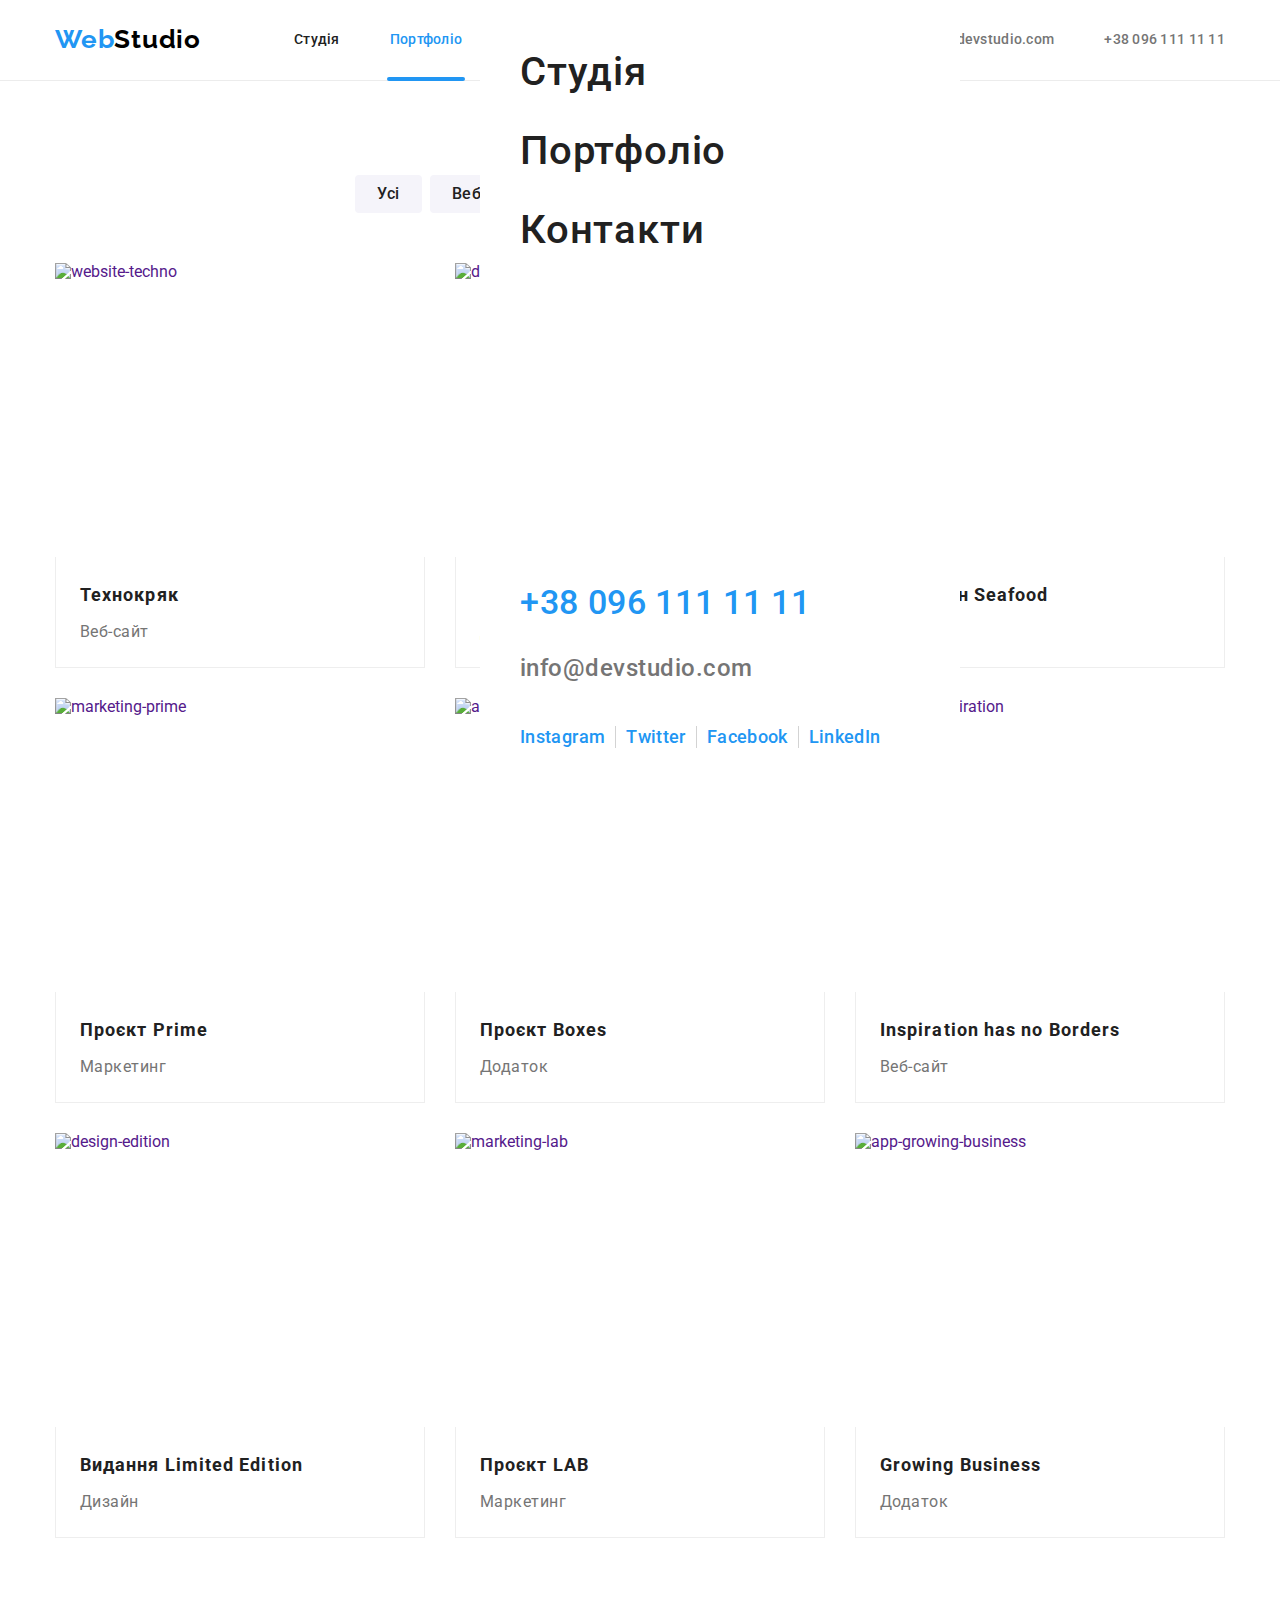
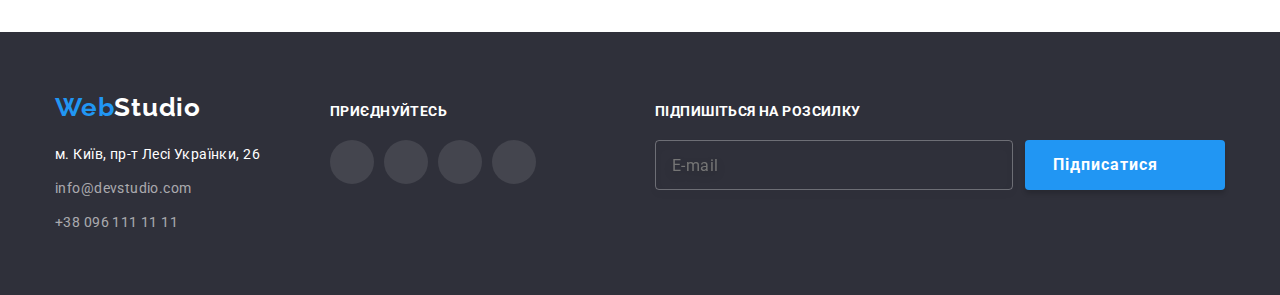
==== portfolio.html @ 31307ef5 "Menu window" ====
<!DOCTYPE html>
<html lang="uk">
  <head>
    <meta charset="UTF-8" />
    <meta http-equiv="X-UA-Compatible" content="IE=edge" />
    <meta name="viewport" content="width=device-width, initial-scale=1.0" />
    <title>Portfolio</title>
    <link rel="preconnect" href="https://fonts.googleapis.com" />
    <link rel="preconnect" href="https://fonts.gstatic.com" crossorigin />
    <link
      href="https://fonts.googleapis.com/css2?family=Raleway:wght@700&family=Roboto:wght@400;500;700;900&display=swap"
      rel="stylesheet"
    />
    <link
      rel="stylesheet"
      href="https://cdnjs.cloudflare.com/ajax/libs/modern-normalize/1.1.0/modern-normalize.min.css"
    />
    <link rel="stylesheet" href="./css/main.min.css" />
  </head>
  <body class="link-decoration">
    <!-- HEADER CONTENT -->
    <header class="header-page">
      <div class="container header-page__container">
        <!-- Navigation content -->
        <nav class="site-nav">
          <!-- Logo text -->
          <a href="./index.html" class="logo"
            ><span class="logo--color">Web</span>Studio</a
          >
          <!-- Navigation to other pages -->
          <ul class="site-nav__list list">
            <li class="site-nav__item">
              <a href="./index.html" class="site-nav__link">Студія</a>
            </li>
            <li class="site-nav__item">
              <a
                href="./portfolio.html"
                class="site-nav__link site-nav__link--active site-nav__linkPortfolio--underline"
                >Портфоліо</a
              >
            </li>
            <li class="site-nav__item">
              <a href="" class="site-nav__link">Контакти</a>
            </li>
          </ul>
        </nav>
        <!-- Сontacts -->
        <ul class="contacts list">
          <!-- :hover -->
          <li class="contacts__item">
            <!-- Link to email app -->
            <a href="mailto:info@devstudio.com" class="contacts__link">
              <svg class="contacts__icon--mail">
                <use href="./images/icons.svg#icon-envelope"></use>
              </svg>
              <span>info@devstudio.com</span></a
            >
          </li>
          <li class="contacts__item--phone">
            <!-- Link to phone app -->
            <a href="tel:+380961111111" class="contacts__link">
              <svg class="contacts__icon--phone">
                <use href="./images/icons.svg#icon-smartphone"></use></svg
              ><span>+38 096 111 11 11</span></a
            >
          </li>
        </ul>
        <button
          type="button"
          class="menu-toggle js-open-menu"
          aria-expanded="false"
          aria-controls="mobile-menu"
        >
          <svg width="40" height="40" aria-label="Mobile menu switcher">
            <use
              class="menu-toggle--icon-menu"
              href="./images/icons.svg#icon-menu_40px"
            ></use>
          </svg>
        </button>

        <!-- MENU WINDOW -->
        <div class="menu-container js-menu-container" id="mobile-menu">
          <button class="menu-toggle js-close-menu">
            <svg width="40" height="40" aria-label="Mobile menu close">
              <use
                class="menu-toggle--icon-cross"
                href="./images/icons.svg#icon-close_40px"
              ></use>
            </svg>
          </button>
          <ul class="menu__nav-list list">
            <li class="item">
              <a href="./index.html" class="link">Студія</a>
            </li>
            <li class="item">
              <a href="./portfolio.html" class="link">Портфоліо</a>
            </li>
            <li class="item">
              <a href="" class="link">Контакти</a>
            </li>
          </ul>
          <ul class="list">
            <li class="menu__contacts--tel">
              <a href="tel:+380961111111" class="link"
                ><span>+38 096 111 11 11</span></a
              >
            </li>
            <li class="menu__contacts--mail">
              <a href="mailto:info@devstudio.com" class="link"
                ><span>info@devstudio.com</span></a
              >
            </li>
          </ul>
          <ul class="menu__social-links list">
            <li class="item"><a href="" class="link">Instagram</a></li>
            <li class="item"><a href="" class="link">Twitter</a></li>
            <li class="item"><a href="" class="link">Facebook</a></li>
            <li class="item"><a href="" class="link">LinkedIn</a></li>
          </ul>
        </div>
      </div>
    </header>

    <!-- MAIN -->
    <main>
      <!-- BLOCK HERO -->
      <!-- Portfolio content -->
      <section class="portfolio">
        <div class="container">
          <h1 class="visually-hidden">Портфоліо</h1>
          <ul class="portfolio__list list">
            <li class="button-item">
              <button type="button" class="button-filter">Усі</button>
            </li>
            <li class="button-item">
              <button type="button" class="button-filter">Веб-сайти</button>
            </li>
            <li class="button-item">
              <button type="button" class="button-filter">Додатки</button>
            </li>
            <li class="button-item">
              <button type="button" class="button-filter">Дизайн</button>
            </li>
            <li class="button-item">
              <button type="button" class="button-filter">Маркетинг</button>
            </li>
          </ul>
          <!-- Portfolio containers -->
          <ul class="portfolio__container list">
            <li class="item">
              <a href="" class="link">
                <div class="project-thumb">
                  <img
                    class="imges"
                    src="./images/website-teсhno.jpg"
                    alt="website-teсhno"
                    width="370"
                    height="294"
                  />
                  <p class="portfolio__description">
                    Ресурс пропонує комплексні пропозиції з різним рівнем
                    функціоналу та сервісів. Все це дозволить відвідувачу
                    отримати вичерпні відомості про компанію чи приватну особу.
                  </p>
                </div>
                <div class="container-border">
                  <h2 class="portfolio__title">Технокряк</h2>
                  <p>Веб-сайт</p>
                </div></a
              >
            </li>
            <li class="item">
              <a href="" class="link"
                ><div class="project-thumb">
                  <img
                    class="imges"
                    src="./images/design-poster.jpg"
                    alt="design-poster"
                    width="370"
                    height="294"
                  />
                  <p class="portfolio__description">
                    Ресурс пропонує комплексні пропозиції з різним рівнем
                    функціоналу та сервісів. Все це дозволить відвідувачу
                    отримати вичерпні відомості про компанію чи приватну особу.
                  </p>
                </div>
                <div class="container-border">
                  <h2 class="portfolio__title">
                    Постер New Orlean vs Golden Star
                  </h2>
                  <p>Дизайн</p>
                </div></a
              >
            </li>
            <li class="item">
              <a href="" class="link"
                ><div class="project-thumb">
                  <img
                    class="imges"
                    src="./images/app-seafoot.jpg"
                    alt="app-seafoot"
                    width="370"
                    height="294"
                  />
                  <p class="portfolio__description">
                    Ресурс пропонує комплексні пропозиції з різним рівнем
                    функціоналу та сервісів. Все це дозволить відвідувачу
                    отримати вичерпні відомості про компанію чи приватну особу.
                  </p>
                </div>
                <div class="container-border">
                  <h2 class="portfolio__title">Ресторан Seafood</h2>
                  <p>Додаток</p>
                </div></a
              >
            </li>
            <li class="item">
              <a href="" class="link"
                ><div class="project-thumb">
                  <img
                    class="imges"
                    src="./images/marketing-prime.jpg"
                    alt="marketing-prime"
                    width="370"
                    height="294"
                  />
                  <p class="portfolio__description">
                    Ресурс пропонує комплексні пропозиції з різним рівнем
                    функціоналу та сервісів. Все це дозволить відвідувачу
                    отримати вичерпні відомості про компанію чи приватну особу.
                  </p>
                </div>
                <div class="container-border">
                  <h2 class="portfolio__title">Проєкт Prime</h2>
                  <p>Маркетинг</p>
                </div></a
              >
            </li>
            <li class="item">
              <a href="" class="link"
                ><div class="project-thumb">
                  <img
                    class="imges"
                    src="./images/app-boxes.jpg"
                    alt="app-boxes"
                    width="370"
                    height="294"
                  />
                  <p class="portfolio__description">
                    Ресурс пропонує комплексні пропозиції з різним рівнем
                    функціоналу та сервісів. Все це дозволить відвідувачу
                    отримати вичерпні відомості про компанію чи приватну особу.
                  </p>
                </div>
                <div class="container-border">
                  <h2 class="portfolio__title">Проєкт Boxes</h2>
                  <p>Додаток</p>
                </div></a
              >
            </li>
            <li class="item">
              <a href="" class="link"
                ><div class="project-thumb">
                  <img
                    class="imges"
                    src="./images/website-inspiration.jpg"
                    alt="website-inspiration"
                    width="370"
                    height="294"
                  />
                  <p class="portfolio__description">
                    Ресурс пропонує комплексні пропозиції з різним рівнем
                    функціоналу та сервісів. Все це дозволить відвідувачу
                    отримати вичерпні відомості про компанію чи приватну особу.
                  </p>
                </div>
                <div class="container-border">
                  <h2 class="portfolio__title">Inspiration has no Borders</h2>
                  <p>Веб-сайт</p>
                </div></a
              >
            </li>
            <li class="item">
              <a href="" class="link"
                ><div class="project-thumb">
                  <img
                    class="imges"
                    src="./images/design-edition.jpg"
                    alt="design-edition"
                    width="370"
                    height="294"
                  />
                  <p class="portfolio__description">
                    Ресурс пропонує комплексні пропозиції з різним рівнем
                    функціоналу та сервісів. Все це дозволить відвідувачу
                    отримати вичерпні відомості про компанію чи приватну особу.
                  </p>
                </div>
                <div class="container-border">
                  <h2 class="portfolio__title">Видання Limited Edition</h2>
                  <p>Дизайн</p>
                </div></a
              >
            </li>
            <li class="item">
              <a href="" class="link"
                ><div class="project-thumb">
                  <img
                    class="imges"
                    src="./images/marketing-lab.jpg"
                    alt="marketing-lab"
                    width="370"
                    height="294"
                  />
                  <p class="portfolio__description">
                    Ресурс пропонує комплексні пропозиції з різним рівнем
                    функціоналу та сервісів. Все це дозволить відвідувачу
                    отримати вичерпні відомості про компанію чи приватну особу.
                  </p>
                </div>
                <div class="container-border">
                  <h2 class="portfolio__title">Проєкт LAB</h2>
                  <p>Маркетинг</p>
                </div></a
              >
            </li>
            <li class="item">
              <a href="" class="link">
                <div class="project-thumb">
                  <img
                    class="imges"
                    src="./images/app-growing-business.jpg"
                    alt="app-growing-business"
                    width="370"
                    height="294"
                  />
                  <p class="portfolio__description">
                    Ресурс пропонує комплексні пропозиції з різним рівнем
                    функціоналу та сервісів. Все це дозволить відвідувачу
                    отримати вичерпні відомості про компанію чи приватну особу.
                  </p>
                </div>
                <div class="container-border">
                  <h2 class="portfolio__title">Growing Business</h2>
                  <p>Додаток</p>
                </div></a
              >
            </li>
          </ul>
        </div>
      </section>
    </main>

    <!-- FOOTER CONTENT -->
    <!-- Block footer-page -->
    <!-- FOOTER CONTENT -->
    <!-- Block footer-page -->
    <footer class="footer-page">
      <!-- Block container -->
      <div class="footer-page__container container">
        <div>
          <!-- Block logo -->
          <!-- Logo WebStudio into <a> tag (link) -->
          <a lang="en" href="./index.html" class="footer-page__logo"
            ><span class="logo--color">Web</span>Studio</a
          >
          <!-- Addresses -->
          <!-- Block address -->
          <address class="address">
            <ul class="list">
              <li class="address__item">
                <!-- Link to googlemap -->
                <a
                  href="https://www.google.com.ua/maps/place/%D0%B1%D1%83%D0%BB.+%D0%9B%D0%B5%D1%81%D0%B8+%D0%A3%D0%BA%D1%80%D0%B0%D0%B8%D0%BD%D0%BA%D0%B8,+26,+%D0%9A%D0%B8%D0%B5%D0%B2,+02000/@50.4265841,30.5361971,17z/data=!3m1!4b1!4m5!3m4!1s0x40d4cf0e033ecbe9:0x57a4dffefec77da0!8m2!3d50.4265807!4d30.5383858?hl=uk"
                  target="_blank"
                  rel="noopener noreferrer nofollow"
                  class="address__link address__link--color"
                  >м. Київ, пр-т Лесі Українки, 26</a
                >
              </li>
              <li class="address__item">
                <!-- Link to email app -->
                <a
                  lang="en"
                  href="mailto:info@devstudio.com"
                  class="address__link contacts__link--footer"
                  >info@devstudio.com</a
                >
              </li>
              <li class="address__item">
                <!-- Link to phone app -->
                <a
                  href="tel:+380961111111"
                  class="address__link contacts__link--footer"
                  >+38 096 111 11 11</a
                >
              </li>
            </ul>
          </address>
        </div>
        <!-- Join -->
        <!-- Block join-menu -->
        <div>
          <strong class="title-join">приєднуйтесь</strong>
          <ul class="social-icons list">
            <li class="social-icons__item social-icons__item--background">
              <a
                href=""
                lang="en"
                class="social-icons__link"
                aria-label="instagram"
                ><span lang="en" class="visually-hidden">instagram icon</span
                ><svg class="social-icons__icon social-icons__icon--white">
                  <use href="./images/icons.svg#icon-instagram"></use></svg
              ></a>
            </li>
            <li class="social-icons__item social-icons__item--background">
              <a
                href=""
                lang="en"
                class="social-icons__link"
                aria-label="twitter"
                ><span lang="en" class="visually-hidden">twitter icon</span
                ><svg class="social-icons__icon social-icons__icon--white">
                  <use href="./images/icons.svg#icon-twitter"></use></svg
              ></a>
            </li>
            <li class="social-icons__item social-icons__item--background">
              <a
                href=""
                lang="en"
                class="social-icons__link"
                aria-label="facebook"
                ><span lang="en" class="visually-hidden">facebook icon</span
                ><svg class="social-icons__icon social-icons__icon--white">
                  <use href="./images/icons.svg#icon-facebook"></use></svg
              ></a>
            </li>
            <li class="social-icons__item social-icons__item--background">
              <a
                href=""
                lang="en"
                class="social-icons__link"
                aria-label="linkedin"
                ><span lang="en" class="visually-hidden">linkedin icon</span
                ><svg class="social-icons__icon social-icons__icon--white">
                  <use href="./images/icons.svg#icon-linkedin"></use></svg
              ></a>
            </li>
          </ul>
        </div>
        <!-- Subscribe -->
        <!-- Block subscribe-menu -->
        <div class="subscribe">
          <!-- Block form -->
          <form name="subscribe" autocomplete="on" class="subscribe__form">
            <div>
              <label class="subscribe__title" for="email"
                >Підпишіться на розсилку</label
              >
              <input
                type="email"
                name="footer-user-email"
                id="email"
                placeholder="E-mail"
                class="email-fild"
              />
            </div>
            <button class="button-subscribe" type="submit">
              Підписатися<svg class="icon-send">
                <use href="./images/icons.svg#icon-send"></use>
              </svg>
            </button>
          </form>
        </div>
      </div>
    </footer>

    <!-- SCRIPT -->
    <script
      defer
      src="https://cdnjs.cloudflare.com/ajax/libs/body-scroll-lock/3.1.5/bodyScrollLock.min.js"
      integrity="sha512-HowizSDbQl7UPEAsPnvJHlQsnBmU2YMrv7KkTBulTLEGz9chfBoWYyZJL+MUO6p/yBuuMO/8jI7O29YRZ2uBlA=="
      crossorigin="anonymous"
    ></script>
    <script src="./js/mobile-menu.js"></script>
  </body>
</html>
---- css/main.min.css ----
:root{--timing-function: 250ms cubic-bezier(0.4, 0, 0.2, 1);--primary-text-color: #757575;--title-text-color: #212121;--accent-color: #2196f3}.visually-hidden{position:absolute;width:1px;height:1px;margin:-1px;border:0;padding:0;white-space:nowrap;-webkit-clip-path:inset(100%);clip-path:inset(100%);clip:rect(0 0 0 0);overflow:hidden}html{box-sizing:border-box}*,*::before,*::after{box-sizing:inherit}body{margin:0;background-color:#fff;color:var(--primary-text-color);font-family:"Roboto",sans-serif}h1,h2,h3,h4,h5,h6,p{margin-top:0;margin-bottom:0}img{display:block;max-width:100%;height:auto}.list{padding-left:0;margin:0;list-style:none}.container{box-sizing:border-box;padding-right:15px;padding-left:15px;margin:0 auto}@media screen and (min-width: 480px){.container{width:480px}}@media screen and (min-width: 768px){.container{width:768px}}@media screen and (min-width: 1200px){.container{width:1200px}}.link-decoration a{text-decoration:none}.section-title{margin-top:0;margin-bottom:30px;color:var(--title-text-color);font-size:36px;line-height:1.17;text-align:center;letter-spacing:.03em}@media screen and (min-width: 1200px){.section-title{margin-bottom:50px}}.title-join{display:block;margin-bottom:20px;font-family:inherit;font-size:14px;line-height:1.14;letter-spacing:.03em;text-transform:uppercase;color:#fff}.logo{padding-top:16px;padding-bottom:16px;margin-right:93px;color:#000;font-family:"Raleway",sans-serif;font-weight:700;font-size:26px;line-height:1.19;letter-spacing:.03em}.logo--color{color:var(--accent-color)}@media screen and (min-width: 1200px){.logo{padding-top:24px;padding-bottom:25px}}.site-nav{display:flex}.site-nav__list{display:flex}@media screen and (max-width: 767px){.site-nav__list{display:none}}.site-nav__item{position:relative}.site-nav__item:not(:last-child){margin-right:50px}.site-nav__link{display:block;padding-top:32px;padding-bottom:32px;transition:color var(--timing-function);font-weight:500;font-size:14px;line-height:1.14;letter-spacing:.02em;color:var(--title-text-color)}.site-nav__link:hover,.site-nav__link:focus{color:var(--accent-color)}.site-nav__link--active{color:var(--accent-color)}.site-nav__linkStudio--underline::after{content:"";position:absolute;bottom:-1px;left:-2px;width:48px;height:4px;background-color:var(--accent-color);border-radius:2px}.site-nav__linkPortfolio--underline::after{content:"";position:absolute;bottom:-1px;left:-3px;width:78px;height:4px;background-color:var(--accent-color);border-radius:2px}.contacts{display:flex;margin-left:auto}@media screen and (max-width: 767px){.contacts{display:none}}.contacts__item:not(:last-child){margin-right:30px}.contacts__link{display:flex;align-items:center;justify-content:center;padding-top:32px;padding-bottom:32px;transition:color var(--timing-function);font-weight:500;font-size:14px;line-height:1.14;letter-spacing:.02em;color:var(--primary-text-color)}.contacts__link:hover,.contacts__link:focus{color:var(--accent-color)}.contacts__link--footer{color:rgba(255,255,255,.6)}.contacts__icon--mail{width:16px;height:12px;margin-right:10px;fill:currentColor}.contacts__icon--phone{width:10px;height:16px;margin-right:10px;fill:currentColor}.social-icons{display:flex}.social-icons__item{width:44px;height:44px;border-radius:50%}.social-icons__item:not(:last-child){margin-right:10px}.social-icons__item--background{background-color:rgba(255,255,255,.1)}.social-icons__link{display:flex;align-items:center;justify-content:center;width:100%;height:100%;border-radius:50%;transition:background-color var(--timing-function);color:#afb1b8}.social-icons__link:hover,.social-icons__link:focus{background-color:var(--accent-color)}.social-icons__link:hover .social-icons__icon,.social-icons__link:focus .social-icons__icon{fill:#fff}.social-icons__icon{width:20px;height:20px;transition:fill var(--timing-function);fill:currentColor}.social-icons__icon--white{fill:#fff}.address{margin-right:70px}.address__item:not(:last-child){margin-bottom:10px}.address__link{transition:color var(--timing-function);font-style:normal;font-weight:400;font-size:14px;line-height:1.71;letter-spacing:.03em}.address__link:hover,.address__link:focus{color:var(--accent-color)}.address__link--color{color:#fff}.subscribe{margin-left:auto}.subscribe__form{display:flex;align-items:flex-end}.subscribe__title{display:block;width:207px;margin-bottom:20px;font-family:inherit;font-weight:700;font-size:14px;line-height:1.14;letter-spacing:.03em;text-transform:uppercase;color:#fff}.email-fild{width:358px;height:50px;padding:15px 16px;margin-right:12px;border:1px solid rgba(255,255,255,.3);border-radius:4px;filter:drop-shadow(0px 4px 4px rgba(0, 0, 0, 0.15));background-color:rgba(0,0,0,0);font-family:inherit;font-size:16px;line-height:1.25;letter-spacing:.03em;color:rgba(255,255,255,.6)}.icon-send{width:24px;height:24px;margin-left:10px;fill:#fff}.button__hero-section{display:flex;width:216px;height:50px;justify-content:center;align-items:center;border-radius:4px;margin:auto;transition:background-color var(--timing-function);box-shadow:0px 4px 4px rgba(0,0,0,.15);background-color:var(--accent-color);border-color:var(--accent-color);cursor:pointer;font-family:inherit;font-weight:700;font-size:16px;line-height:1.88;text-align:center;letter-spacing:.06em;color:#fff}.button__hero-section:hover,.button__hero-section:focus{background-color:#188ce8;box-shadow:0px 4px 4px rgba(0,0,0,.15)}.button-subscribe{display:flex;align-items:center;width:200px;height:50px;padding:10px 28px;border:none;border-radius:4px;box-shadow:0px 4px 4px rgba(0,0,0,.15);background-color:var(--accent-color);cursor:pointer;font-family:inherit;font-weight:700;font-size:16px;line-height:1.88;text-align:center;letter-spacing:.06em;color:#fff}.button__modal-window--close{display:flex;justify-content:center;align-items:center;padding:0;position:absolute;top:8px;right:8px;transition:background-color var(--timing-function);width:30px;height:30px;border:1px solid rgba(0,0,0,.1);border-radius:50%;cursor:pointer;background-color:inherit}.button__modal-window--close:hover .button__icon-close{fill:var(--accent-color)}.button__icon-close{transition:fill var(--timing-function);width:18px;height:18px;fill:#000}.button-container{display:flex;justify-content:center}.button-submit{display:flex;align-items:center;transition:background-color var(--timing-function);width:200px;height:50px;padding:10px 52px;cursor:pointer;border:none;border-radius:4px;box-shadow:0px 4px 4px rgba(0,0,0,.15);background-color:var(--accent-color);font-family:inherit;font-weight:700;font-size:16px;line-height:1.88;text-align:center;letter-spacing:.06em;color:#fff}.button-submit:hover,.button-submit:focus{background-color:#188ce8}.button-item:not(:last-child){margin-right:8px}.button-filter{padding:6px 22px;border:none;transition:color var(--timing-function),background-color var(--timing-function),border-color var(--timing-function),box-shadow var(--timing-function);background-color:#f5f4fa;border-color:#f5f4fa;border-radius:4px;cursor:pointer;font-family:inherit;font-weight:500;font-size:16px;line-height:1.63;text-align:center;letter-spacing:.03em;color:var(--title-text-color)}.button-filter:hover,.button-filter:focus{background-color:#2196f3;border-color:#2196f3;box-shadow:0px 3px 1px rgba(0,0,0,.1),0px 1px 2px rgba(0,0,0,.08),0px 2px 2px rgba(0,0,0,.12);color:#fff}.title-label{display:block;margin-bottom:4px;font-family:inherit;font-weight:400;font-size:12px;line-height:1.17;letter-spacing:.01em;color:var(--primary-text-color)}.input-modal{transition:border var(--timing-function);width:100%;height:40px;padding:12px 42px;border:1px solid rgba(33,33,33,.2);border-radius:4px}.input-container{position:relative;margin-bottom:10px}.icon-input{position:absolute;top:50%;left:12px;transform:translateY(-50%);transition:fill var(--timing-function);width:18px;height:18px;fill:var(--title-text-color)}.input-modal:focus,.comment-modal:focus:focus{outline:none;border:1px solid var(--accent-color)}.input-modal:focus+.icon-input{fill:var(--accent-color)}.comment-modal{transition:border var(--timing-function);width:100%;height:120px;padding:12px 16px;border:1px solid rgba(33,33,33,.2);border-radius:4px;margin-bottom:20px;resize:none}.comment-modal::-moz-placeholder{font-family:inherit;font-weight:400;font-size:12px;line-height:14px;letter-spacing:.01em;color:rgba(117,117,117,.5)}.comment-modal:-ms-input-placeholder{font-family:inherit;font-weight:400;font-size:12px;line-height:14px;letter-spacing:.01em;color:rgba(117,117,117,.5)}.comment-modal::placeholder{font-family:inherit;font-weight:400;font-size:12px;line-height:14px;letter-spacing:.01em;color:rgba(117,117,117,.5)}.check-convention{margin-bottom:30px;font-family:inherit;font-weight:400;font-size:12px;line-height:1.17;letter-spacing:.03em;color:var(--primary-text-color)}@media screen and (min-width: 1200px){.check-convention{font-size:14px;line-height:1.71}}.check-convention label{display:flex;align-items:center}.check-convention a{font-family:inherit;font-weight:400;font-size:14px;line-height:1.71;letter-spacing:.03em;-webkit-text-decoration-line:underline;text-decoration-line:underline;color:var(--accent-color)}.check-convention .icon-wrapper{display:flex;padding:3px 1px 2px 2px;margin-right:8px;width:16px;height:15px;border:2px solid var(--title-text-color);border-radius:2px}@media screen and (min-width: 1200px){.check-convention .icon-wrapper{margin-left:12px}}.check-convention input:checked+label .icon-wrapper{border:none;background-color:var(--accent-color)}.check-convention input:checked+label .icon-bird{fill:#fff}.icon-bird{fill:rgba(0,0,0,0)}.project-thumb{position:relative;overflow:hidden}.project-thumb::before{display:inline-block;content:"";position:absolute;top:0;left:0;transition:transform var(--timing-function);transform:translateY(100%);width:100%;height:100%;opacity:.9;background-color:rgba(33,150,243,.9)}.header-page{position:relative;background-color:#fff;border-bottom:1px solid #ececec}.header-page__container{display:flex;align-items:center}.menu-toggle{min-height:40px;min-width:40px;display:flex;align-items:center;justify-content:center;margin-left:auto;padding:0;background-color:rgba(0,0,0,0);cursor:pointer;border:none;outline:none;transition:fill var(--timing-function)}@media(min-width: 768px){.menu-toggle{display:none}}.menu-toggle:hover,.menu-toggle:focus{fill:var(--accent-color)}.menu-container{display:flex;flex-wrap:wrap;position:absolute;top:0;left:0;width:480px;height:796px;padding:48px 40px;background-color:#fff;z-index:999;transform:translateX(100%);transition:transform var(--timing-function)}.menu-container.is-open{transform:translateX(0)}.menu-container .menu-toggle{position:absolute;top:16px;right:16px;color:#fff}.menu__nav-list{font-family:inherit;font-weight:500;font-size:40px;line-height:1.18;letter-spacing:.02em}.menu__nav-list .item:not(:last-child){margin-bottom:32px}.menu__nav-list .item:last-child{margin-bottom:306px}.menu__nav-list .link{color:var(--title-text-color);transition:color var(--timing-function)}.menu__nav-list .link:hover,.menu__nav-list .link:focus{color:var(--accent-color)}.menu__contacts--tel{margin-bottom:32px;font-family:inherit;font-weight:500;font-size:34px;line-height:1.18;letter-spacing:.02em}.menu__contacts--tel .link{color:var(--accent-color)}.menu__contacts--mail{font-family:inherit;font-style:normal;font-weight:500;font-size:24px;line-height:1.17;letter-spacing:.02em}.menu__contacts--mail .link{color:var(--primary-text-color)}.menu__social-links{display:flex;margin-top:auto;font-family:inherit;font-weight:500;font-size:18px;line-height:1.22;letter-spacing:.02em}.menu__social-links .item:not(:last-child){margin-right:10px;padding-right:10px;border-right:1px solid rgba(33,33,33,.2)}.menu__social-links .link{color:var(--accent-color)}.hero-section{max-width:1600px;min-height:600px;padding-top:200px;padding-bottom:200px;margin-left:auto;margin-right:auto;background-color:#c4c4c4;background-image:linear-gradient(to right, rgba(47, 48, 58, 0.4), rgba(47, 48, 58, 0.4)),url("../images/studio-hero-back.jpg");background-size:cover;background-repeat:no-repeat;background-position:center;box-shadow:0px 4px 4px rgba(0,0,0,.25)}.hero-section__title{margin-top:0;margin-bottom:30px;font-weight:900;font-size:26px;line-height:1.36;text-align:center;letter-spacing:.06em;text-transform:uppercase;color:#fff}@media screen and (min-width: 1200px){.hero-section__title{font-size:44px;line-height:1.62}}.hang-section{padding-top:60px;padding-bottom:60px}@media screen and (min-width: 1200px){.hang-section{padding-top:94px;padding-bottom:0}}@media screen and (min-width: 768px){.hang-section__list{display:flex;flex-wrap:wrap}}.hang-section__item{display:block;margin-right:auto;margin-left:auto;width:450px}@media screen and (max-width: 767px){.hang-section__item:not(:last-child){margin-bottom:30px}}@media screen and (max-width: 1199px){.hang-section__item:nth-child(-n+2){margin-bottom:30px}}.hang-section__item::before{display:block;margin-bottom:30px;content:"";height:120px;width:100%;background-color:#f5f4fa;background-repeat:no-repeat;background-position:center}@media screen and (min-width: 768px){.hang-section__item{width:354px}.hang-section__item:nth-child(2n+1){margin-right:30px}}@media screen and (min-width: 1200px){.hang-section__item{width:270px}.hang-section__item:not(:last-child){margin-right:30px}}.hang-section__icon--antenna::before{background-image:url("../images/antenna.svg")}.hang-section__icon--clock::before{background-image:url("../images/clock.svg")}.hang-section__icon--diagram::before{background-image:url("../images/diagram.svg")}.hang-section__icon--astronaut::before{background-image:url("../images/astronaut.svg")}.hang-section__title{margin-top:0;margin-bottom:10px;text-align:center;font-size:14px;line-height:1.14;letter-spacing:.03em;text-transform:uppercase;color:var(--title-text-color)}@media screen and (min-width: 768px){.hang-section__title{text-align:left}}.hang-section__description{font-size:14px;line-height:1.71;letter-spacing:.03em}.product-section{padding-top:94px;padding-bottom:94px}@media screen and (max-width: 1199px){.product-section{display:none}}.product-section__list{display:flex}.product-section__item{display:block;width:370px}.product-section__item:not(:last-child){margin-right:30px}.product-section__box{position:relative}.product-section__description{position:absolute;bottom:0;left:0;width:100%;height:70px;padding-top:27px;padding-bottom:27px;background-color:rgba(47,48,58,.8);font-family:"Roboto",sans-serif;font-weight:700;font-size:14px;line-height:1.14;text-align:center;letter-spacing:.03em;text-transform:uppercase;color:#fff}.our-team{padding-top:60px;padding-bottom:60px;background-color:#f5f4fa}@media screen and (min-width: 1200px){.our-team{padding-top:94px;padding-bottom:94px}}@media screen and (min-width: 480px){.our-team__cards{display:flex;flex-wrap:wrap}}.our-team__card{width:450px;border-radius:0px 0px 4px 4px;background-color:#fff;box-shadow:0px 1px 3px rgba(0,0,0,.12),0px 1px 1px rgba(0,0,0,.14),0px 2px 1px rgba(0,0,0,.2)}@media screen and (max-width: 768px){.our-team__card:not(:last-child){margin-bottom:30px}}@media screen and (min-width: 768px){.our-team__card{width:354px}.our-team__card:nth-child(2n+1){margin-right:30px}}@media screen and (max-width: 1200px){.our-team__card:nth-child(-n+2){margin-bottom:30px}}@media screen and (min-width: 1200px){.our-team__card{width:270px}.our-team__card:not(:last-child){margin-right:30px}}.our-team__professions{margin-top:0;margin-bottom:16px;line-height:19px;text-align:center;letter-spacing:.03em}.our-team__names{margin-bottom:10px;font-weight:500;font-size:16px;line-height:1.19;text-align:center;letter-spacing:.03em;color:#212121}.our-team__description{padding-top:30px;padding-right:32px;padding-bottom:30px;padding-left:32px}.regular-customers{padding-top:60px;padding-bottom:60px;background-color:#fff}@media screen and (min-width: 1200px){.regular-customers{padding-top:94px;padding-bottom:94px}}.customers{display:flex;justify-content:center;flex-wrap:wrap;min-width:480px}.customers__item{height:92px;width:210px;border:1px solid #afb1b8;border-radius:4px;transition:border var(--timing-function);background-color:#fff}.customers__item:hover,.customers__item:focus{border:1px solid var(--accent-color)}@media screen and (max-width: 767px){.customers__item:nth-child(-n+4){margin-bottom:30px}.customers__item:nth-child(2n+1){margin-right:30px}}@media screen and (max-width: 1199px){.customers__item:nth-child(-n+3){margin-bottom:30px}}@media screen and (min-width: 768px){.customers__item{width:224px}.customers__item:not(:nth-child(3n)){margin-right:30px}}@media screen and (min-width: 1200px){.customers__item{width:170px}.customers__item:not(:last-child){margin-right:30px}}.customers__link{display:flex;align-items:center;justify-content:center;width:100%;height:100%;color:#afb1b8}.customers__link:hover .customers__logo,.customers__link:focus .customers__logo{fill:var(--accent-color)}.customers__logo{width:106px;height:60px;transition:fill var(--timing-function);fill:currentColor}.footer-page{padding-top:60px;padding-bottom:60px;background-color:#2f303a}.footer-page__container{display:flex;align-items:baseline}.footer-page__logo{display:block;margin-bottom:20px;color:#fff;font-family:"Raleway",sans-serif;font-weight:700;font-size:26px;line-height:1.19;letter-spacing:.03em}.modal-backdrop{position:fixed;top:0;left:0;width:100%;height:100%;transition:opacity var(--timing-function),visibility var(--timing-function);background-color:rgba(0,0,0,.2)}.modal-backdrop.is-hidden{visibility:hidden;opacity:0;pointer-events:none}@media screen and (max-width: 1199px){.modal-backdrop{overflow-y:scroll}}.modal-window{position:absolute;top:50%;left:50%;transform:translate(-50%, -50%);width:450px;height:609px;padding:40px;border:none;border-radius:4px;box-shadow:0px 1px 3px rgba(0,0,0,.12),0px 1px 1px rgba(0,0,0,.14),0px 2px 1px rgba(0,0,0,.2);background-color:#fff}@media screen and (min-width: 1200px){.modal-window{width:528px;height:581px}}.modal-window__title{display:block;margin-bottom:12px;font-family:inherit;font-style:normal;font-weight:700;font-size:20px;line-height:23px;text-align:center;letter-spacing:.03em;color:#212121}.portfolio{padding-top:94px;padding-bottom:94px}.portfolio .list{display:flex}.portfolio__list{justify-content:center;margin-bottom:50px}.portfolio__title{margin-top:0;margin-bottom:4px;color:var(--title-text-color);font-size:18px;line-height:2;letter-spacing:.06em}.portfolio__container{flex-wrap:wrap}.portfolio__container .item{display:block;width:370px}.portfolio__container .item:not(:nth-child(3n)){margin-right:30px}.portfolio__container .item:not(:nth-last-child(-n+3)){margin-bottom:30px}.portfolio__container .link{display:block;transition:box-shadow var(--timing-function)}.portfolio__container .link:hover{box-shadow:0px 1px 1px rgba(0,0,0,.12),0px 4px 4px rgba(0,0,0,.06),1px 4px 6px rgba(0,0,0,.16)}.portfolio__container .link:hover .project-thumb::before,.portfolio__container .link:focus .project-thumb::before,.portfolio__container .link:hover .portfolio__description,.portfolio__container .link:focus .portfolio__description{transform:translateY(0);font-family:"Roboto",sans-serif;font-size:18px;line-height:1.56;letter-spacing:.03em;color:#fff}.portfolio__container p{margin-top:0;margin-bottom:0;font-size:16px;line-height:1.88;letter-spacing:.03em;color:var(--primary-text-color)}.portfolio__description{position:absolute;top:0;left:0;width:100%;height:100%;padding:63px 24px;transition:transform var(--timing-function);transform:translateY(100%)}.container-border{display:block;padding:20px 24px;border:1px solid #eee;border-top:none;background-color:#fff}/*# sourceMappingURL=main.min.css.map */
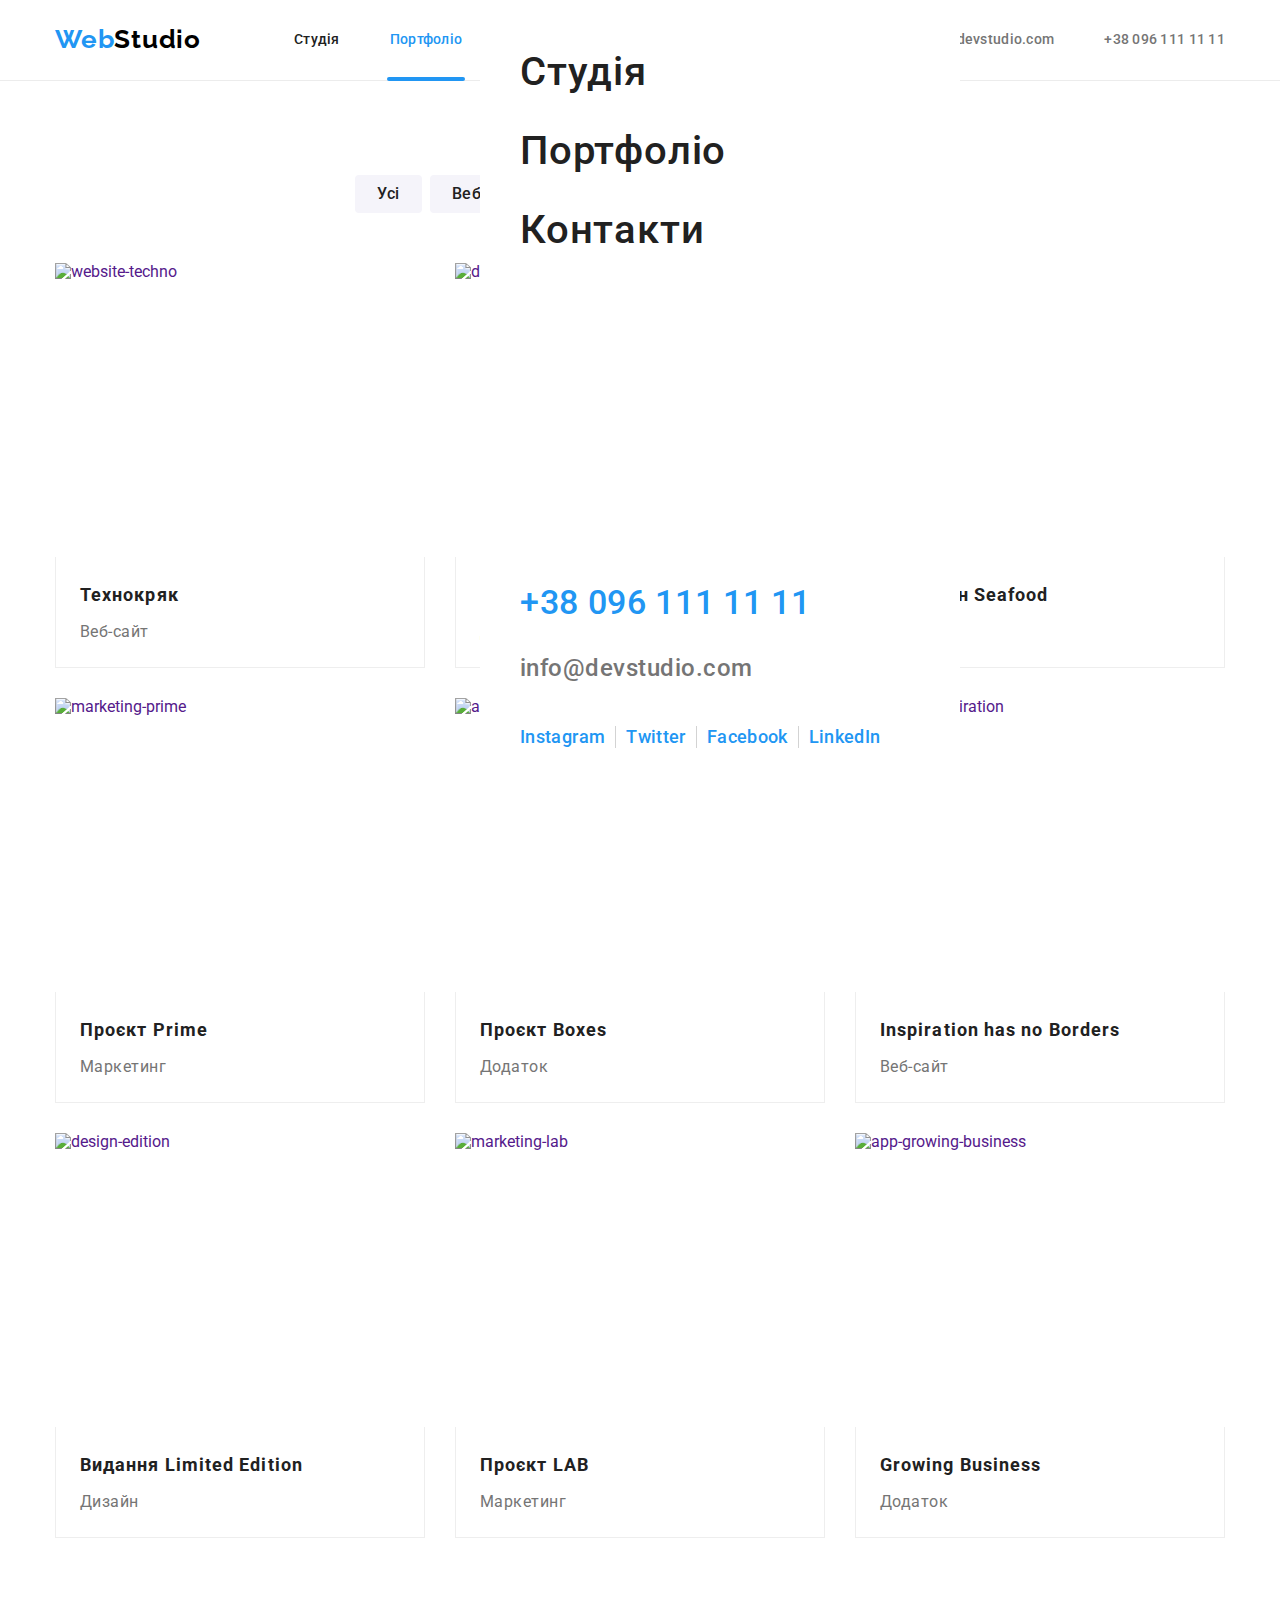
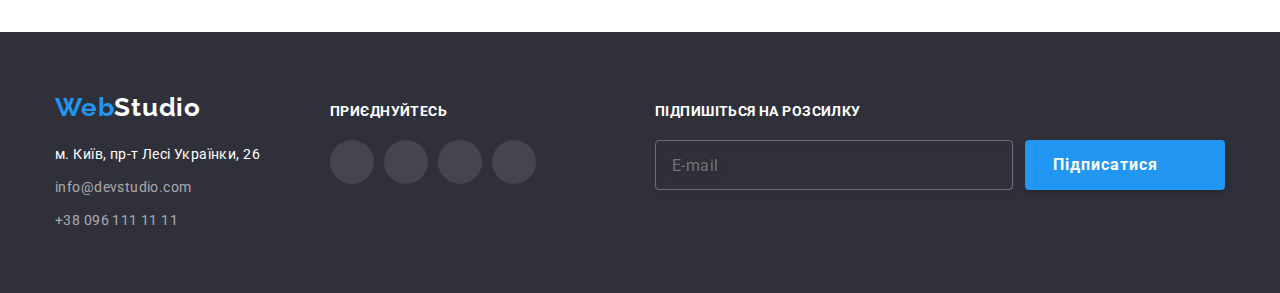
==== commit 1263e925: "Footer" ====
--- a/portfolio.html
+++ b/portfolio.html
@@ -357,126 +357,80 @@
     <!-- Block footer-page -->
     <!-- FOOTER CONTENT -->
     <!-- Block footer-page -->
-    <footer class="footer-page">
-      <!-- Block container -->
-      <div class="footer-page__container container">
-        <div>
-          <!-- Block logo -->
-          <!-- Logo WebStudio into <a> tag (link) -->
-          <a lang="en" href="./index.html" class="footer-page__logo"
-            ><span class="logo--color">Web</span>Studio</a
-          >
-          <!-- Addresses -->
-          <!-- Block address -->
-          <address class="address">
-            <ul class="list">
-              <li class="address__item">
-                <!-- Link to googlemap -->
-                <a
-                  href="https://www.google.com.ua/maps/place/%D0%B1%D1%83%D0%BB.+%D0%9B%D0%B5%D1%81%D0%B8+%D0%A3%D0%BA%D1%80%D0%B0%D0%B8%D0%BD%D0%BA%D0%B8,+26,+%D0%9A%D0%B8%D0%B5%D0%B2,+02000/@50.4265841,30.5361971,17z/data=!3m1!4b1!4m5!3m4!1s0x40d4cf0e033ecbe9:0x57a4dffefec77da0!8m2!3d50.4265807!4d30.5383858?hl=uk"
-                  target="_blank"
-                  rel="noopener noreferrer nofollow"
-                  class="address__link address__link--color"
-                  >м. Київ, пр-т Лесі Українки, 26</a
-                >
-              </li>
-              <li class="address__item">
-                <!-- Link to email app -->
-                <a
-                  lang="en"
-                  href="mailto:info@devstudio.com"
-                  class="address__link contacts__link--footer"
-                  >info@devstudio.com</a
-                >
-              </li>
-              <li class="address__item">
-                <!-- Link to phone app -->
-                <a
-                  href="tel:+380961111111"
-                  class="address__link contacts__link--footer"
-                  >+38 096 111 11 11</a
-                >
-              </li>
-            </ul>
-          </address>
-        </div>
-        <!-- Join -->
-        <!-- Block join-menu -->
-        <div>
-          <strong class="title-join">приєднуйтесь</strong>
-          <ul class="social-icons list">
-            <li class="social-icons__item social-icons__item--background">
-              <a
-                href=""
-                lang="en"
-                class="social-icons__link"
-                aria-label="instagram"
-                ><span lang="en" class="visually-hidden">instagram icon</span
-                ><svg class="social-icons__icon social-icons__icon--white">
-                  <use href="./images/icons.svg#icon-instagram"></use></svg
-              ></a>
-            </li>
-            <li class="social-icons__item social-icons__item--background">
-              <a
-                href=""
-                lang="en"
-                class="social-icons__link"
-                aria-label="twitter"
-                ><span lang="en" class="visually-hidden">twitter icon</span
-                ><svg class="social-icons__icon social-icons__icon--white">
-                  <use href="./images/icons.svg#icon-twitter"></use></svg
-              ></a>
-            </li>
-            <li class="social-icons__item social-icons__item--background">
-              <a
-                href=""
-                lang="en"
-                class="social-icons__link"
-                aria-label="facebook"
-                ><span lang="en" class="visually-hidden">facebook icon</span
-                ><svg class="social-icons__icon social-icons__icon--white">
-                  <use href="./images/icons.svg#icon-facebook"></use></svg
-              ></a>
-            </li>
-            <li class="social-icons__item social-icons__item--background">
-              <a
-                href=""
-                lang="en"
-                class="social-icons__link"
-                aria-label="linkedin"
-                ><span lang="en" class="visually-hidden">linkedin icon</span
-                ><svg class="social-icons__icon social-icons__icon--white">
-                  <use href="./images/icons.svg#icon-linkedin"></use></svg
-              ></a>
-            </li>
-          </ul>
-        </div>
-        <!-- Subscribe -->
-        <!-- Block subscribe-menu -->
-        <div class="subscribe">
-          <!-- Block form -->
-          <form name="subscribe" autocomplete="on" class="subscribe__form">
-            <div>
-              <label class="subscribe__title" for="email"
-                >Підпишіться на розсилку</label
-              >
-              <input
-                type="email"
-                name="footer-user-email"
-                id="email"
-                placeholder="E-mail"
-                class="email-fild"
-              />
-            </div>
-            <button class="button-subscribe" type="submit">
-              Підписатися<svg class="icon-send">
-                <use href="./images/icons.svg#icon-send"></use>
-              </svg>
-            </button>
-          </form>
-        </div>
+    <!-- FOOTER CONTENT -->
+  <footer class="footer-page">
+    <div class="footer-page__container container">
+      <div>
+        <!-- Logo WebStudio into <a> tag (link) -->
+        <a lang="en" href="./index.html" class="footer-page__logo"><span class="logo--color">Web</span>Studio</a>
+        <!-- Addresses -->
+        <address class="address">
+          <ul class="list">
+            <li class="address__item">
+              <!-- Link to googlemap -->
+              <a href="https://www.google.com.ua/maps/place/%D0%B1%D1%83%D0%BB.+%D0%9B%D0%B5%D1%81%D0%B8+%D0%A3%D0%BA%D1%80%D0%B0%D0%B8%D0%BD%D0%BA%D0%B8,+26,+%D0%9A%D0%B8%D0%B5%D0%B2,+02000/@50.4265841,30.5361971,17z/data=!3m1!4b1!4m5!3m4!1s0x40d4cf0e033ecbe9:0x57a4dffefec77da0!8m2!3d50.4265807!4d30.5383858?hl=uk"
+                target="_blank" rel="noopener noreferrer nofollow" class="address__link address__link--color">м. Київ,
+                пр-т Лесі Українки, 26</a>
+            </li>
+            <li class="address__item">
+              <!-- Link to email app -->
+              <a lang="en" href="mailto:info@devstudio.com"
+                class="address__link contacts__link--footer">info@devstudio.com</a>
+            </li>
+            <li class="address__item">
+              <!-- Link to phone app -->
+              <a href="tel:+380961111111" class="address__link contacts__link--footer">+38 096 111 11 11</a>
+            </li>
+          </ul>
+        </address>
       </div>
-    </footer>
+      <!-- Join -->
+      <div class="join">
+        <strong class="title-join">приєднуйтесь</strong>
+        <ul class="social-icons list">
+          <li class="social-icons__item social-icons__item--background">
+            <a href="" lang="en" class="social-icons__link" aria-label="instagram"><span lang="en"
+                class="visually-hidden">instagram icon</span><svg class="social-icons__icon social-icons__icon--white">
+                <use href="./images/icons.svg#icon-instagram"></use>
+              </svg></a>
+          </li>
+          <li class="social-icons__item social-icons__item--background">
+            <a href="" lang="en" class="social-icons__link" aria-label="twitter"><span lang="en"
+                class="visually-hidden">twitter icon</span><svg class="social-icons__icon social-icons__icon--white">
+                <use href="./images/icons.svg#icon-twitter"></use>
+              </svg></a>
+          </li>
+          <li class="social-icons__item social-icons__item--background">
+            <a href="" lang="en" class="social-icons__link" aria-label="facebook"><span lang="en"
+                class="visually-hidden">facebook icon</span><svg class="social-icons__icon social-icons__icon--white">
+                <use href="./images/icons.svg#icon-facebook"></use>
+              </svg></a>
+          </li>
+          <li class="social-icons__item social-icons__item--background">
+            <a href="" lang="en" class="social-icons__link" aria-label="linkedin"><span lang="en"
+                class="visually-hidden">linkedin icon</span><svg class="social-icons__icon social-icons__icon--white">
+                <use href="./images/icons.svg#icon-linkedin"></use>
+              </svg></a>
+          </li>
+        </ul>
+      </div>
+      <!-- Subscribe -->
+      <div class="subscribe">
+        <!-- Block form -->
+        <form name="subscribe" autocomplete="on" class="subscribe__form">
+          <div>
+            <label class="subscribe__title" for="email">Підпишіться на розсилку</label>
+            <input type="email" name="footer-user-email" id="email" placeholder="E-mail" class="email-fild" />
+          </div>
+          <button class="button-subscribe" type="submit">
+            Підписатися<svg class="icon-send">
+              <use href="./images/icons.svg#icon-send"></use>
+            </svg>
+          </button>
+        </form>
+      </div>
+    </div>
+  </footer>
 
     <!-- SCRIPT -->
     <script
--- a/css/main.min.css
+++ b/css/main.min.css
@@ -1 +1 @@
-:root{--timing-function: 250ms cubic-bezier(0.4, 0, 0.2, 1);--primary-text-color: #757575;--title-text-color: #212121;--accent-color: #2196f3}.visually-hidden{position:absolute;width:1px;height:1px;margin:-1px;border:0;padding:0;white-space:nowrap;-webkit-clip-path:inset(100%);clip-path:inset(100%);clip:rect(0 0 0 0);overflow:hidden}html{box-sizing:border-box}*,*::before,*::after{box-sizing:inherit}body{margin:0;background-color:#fff;color:var(--primary-text-color);font-family:"Roboto",sans-serif}h1,h2,h3,h4,h5,h6,p{margin-top:0;margin-bottom:0}img{display:block;max-width:100%;height:auto}.list{padding-left:0;margin:0;list-style:none}.container{box-sizing:border-box;padding-right:15px;padding-left:15px;margin:0 auto}@media screen and (min-width: 480px){.container{width:480px}}@media screen and (min-width: 768px){.container{width:768px}}@media screen and (min-width: 1200px){.container{width:1200px}}.link-decoration a{text-decoration:none}.section-title{margin-top:0;margin-bottom:30px;color:var(--title-text-color);font-size:36px;line-height:1.17;text-align:center;letter-spacing:.03em}@media screen and (min-width: 1200px){.section-title{margin-bottom:50px}}.title-join{display:block;margin-bottom:20px;font-family:inherit;font-size:14px;line-height:1.14;letter-spacing:.03em;text-transform:uppercase;color:#fff}.logo{padding-top:16px;padding-bottom:16px;margin-right:93px;color:#000;font-family:"Raleway",sans-serif;font-weight:700;font-size:26px;line-height:1.19;letter-spacing:.03em}.logo--color{color:var(--accent-color)}@media screen and (min-width: 1200px){.logo{padding-top:24px;padding-bottom:25px}}.site-nav{display:flex}.site-nav__list{display:flex}@media screen and (max-width: 767px){.site-nav__list{display:none}}.site-nav__item{position:relative}.site-nav__item:not(:last-child){margin-right:50px}.site-nav__link{display:block;padding-top:32px;padding-bottom:32px;transition:color var(--timing-function);font-weight:500;font-size:14px;line-height:1.14;letter-spacing:.02em;color:var(--title-text-color)}.site-nav__link:hover,.site-nav__link:focus{color:var(--accent-color)}.site-nav__link--active{color:var(--accent-color)}.site-nav__linkStudio--underline::after{content:"";position:absolute;bottom:-1px;left:-2px;width:48px;height:4px;background-color:var(--accent-color);border-radius:2px}.site-nav__linkPortfolio--underline::after{content:"";position:absolute;bottom:-1px;left:-3px;width:78px;height:4px;background-color:var(--accent-color);border-radius:2px}.contacts{display:flex;margin-left:auto}@media screen and (max-width: 767px){.contacts{display:none}}.contacts__item:not(:last-child){margin-right:30px}.contacts__link{display:flex;align-items:center;justify-content:center;padding-top:32px;padding-bottom:32px;transition:color var(--timing-function);font-weight:500;font-size:14px;line-height:1.14;letter-spacing:.02em;color:var(--primary-text-color)}.contacts__link:hover,.contacts__link:focus{color:var(--accent-color)}.contacts__link--footer{color:rgba(255,255,255,.6)}.contacts__icon--mail{width:16px;height:12px;margin-right:10px;fill:currentColor}.contacts__icon--phone{width:10px;height:16px;margin-right:10px;fill:currentColor}.social-icons{display:flex}.social-icons__item{width:44px;height:44px;border-radius:50%}.social-icons__item:not(:last-child){margin-right:10px}.social-icons__item--background{background-color:rgba(255,255,255,.1)}.social-icons__link{display:flex;align-items:center;justify-content:center;width:100%;height:100%;border-radius:50%;transition:background-color var(--timing-function);color:#afb1b8}.social-icons__link:hover,.social-icons__link:focus{background-color:var(--accent-color)}.social-icons__link:hover .social-icons__icon,.social-icons__link:focus .social-icons__icon{fill:#fff}.social-icons__icon{width:20px;height:20px;transition:fill var(--timing-function);fill:currentColor}.social-icons__icon--white{fill:#fff}.address{margin-right:70px}.address__item:not(:last-child){margin-bottom:10px}.address__link{transition:color var(--timing-function);font-style:normal;font-weight:400;font-size:14px;line-height:1.71;letter-spacing:.03em}.address__link:hover,.address__link:focus{color:var(--accent-color)}.address__link--color{color:#fff}.subscribe{margin-left:auto}.subscribe__form{display:flex;align-items:flex-end}.subscribe__title{display:block;width:207px;margin-bottom:20px;font-family:inherit;font-weight:700;font-size:14px;line-height:1.14;letter-spacing:.03em;text-transform:uppercase;color:#fff}.email-fild{width:358px;height:50px;padding:15px 16px;margin-right:12px;border:1px solid rgba(255,255,255,.3);border-radius:4px;filter:drop-shadow(0px 4px 4px rgba(0, 0, 0, 0.15));background-color:rgba(0,0,0,0);font-family:inherit;font-size:16px;line-height:1.25;letter-spacing:.03em;color:rgba(255,255,255,.6)}.icon-send{width:24px;height:24px;margin-left:10px;fill:#fff}.button__hero-section{display:flex;width:216px;height:50px;justify-content:center;align-items:center;border-radius:4px;margin:auto;transition:background-color var(--timing-function);box-shadow:0px 4px 4px rgba(0,0,0,.15);background-color:var(--accent-color);border-color:var(--accent-color);cursor:pointer;font-family:inherit;font-weight:700;font-size:16px;line-height:1.88;text-align:center;letter-spacing:.06em;color:#fff}.button__hero-section:hover,.button__hero-section:focus{background-color:#188ce8;box-shadow:0px 4px 4px rgba(0,0,0,.15)}.button-subscribe{display:flex;align-items:center;width:200px;height:50px;padding:10px 28px;border:none;border-radius:4px;box-shadow:0px 4px 4px rgba(0,0,0,.15);background-color:var(--accent-color);cursor:pointer;font-family:inherit;font-weight:700;font-size:16px;line-height:1.88;text-align:center;letter-spacing:.06em;color:#fff}.button__modal-window--close{display:flex;justify-content:center;align-items:center;padding:0;position:absolute;top:8px;right:8px;transition:background-color var(--timing-function);width:30px;height:30px;border:1px solid rgba(0,0,0,.1);border-radius:50%;cursor:pointer;background-color:inherit}.button__modal-window--close:hover .button__icon-close{fill:var(--accent-color)}.button__icon-close{transition:fill var(--timing-function);width:18px;height:18px;fill:#000}.button-container{display:flex;justify-content:center}.button-submit{display:flex;align-items:center;transition:background-color var(--timing-function);width:200px;height:50px;padding:10px 52px;cursor:pointer;border:none;border-radius:4px;box-shadow:0px 4px 4px rgba(0,0,0,.15);background-color:var(--accent-color);font-family:inherit;font-weight:700;font-size:16px;line-height:1.88;text-align:center;letter-spacing:.06em;color:#fff}.button-submit:hover,.button-submit:focus{background-color:#188ce8}.button-item:not(:last-child){margin-right:8px}.button-filter{padding:6px 22px;border:none;transition:color var(--timing-function),background-color var(--timing-function),border-color var(--timing-function),box-shadow var(--timing-function);background-color:#f5f4fa;border-color:#f5f4fa;border-radius:4px;cursor:pointer;font-family:inherit;font-weight:500;font-size:16px;line-height:1.63;text-align:center;letter-spacing:.03em;color:var(--title-text-color)}.button-filter:hover,.button-filter:focus{background-color:#2196f3;border-color:#2196f3;box-shadow:0px 3px 1px rgba(0,0,0,.1),0px 1px 2px rgba(0,0,0,.08),0px 2px 2px rgba(0,0,0,.12);color:#fff}.title-label{display:block;margin-bottom:4px;font-family:inherit;font-weight:400;font-size:12px;line-height:1.17;letter-spacing:.01em;color:var(--primary-text-color)}.input-modal{transition:border var(--timing-function);width:100%;height:40px;padding:12px 42px;border:1px solid rgba(33,33,33,.2);border-radius:4px}.input-container{position:relative;margin-bottom:10px}.icon-input{position:absolute;top:50%;left:12px;transform:translateY(-50%);transition:fill var(--timing-function);width:18px;height:18px;fill:var(--title-text-color)}.input-modal:focus,.comment-modal:focus:focus{outline:none;border:1px solid var(--accent-color)}.input-modal:focus+.icon-input{fill:var(--accent-color)}.comment-modal{transition:border var(--timing-function);width:100%;height:120px;padding:12px 16px;border:1px solid rgba(33,33,33,.2);border-radius:4px;margin-bottom:20px;resize:none}.comment-modal::-moz-placeholder{font-family:inherit;font-weight:400;font-size:12px;line-height:14px;letter-spacing:.01em;color:rgba(117,117,117,.5)}.comment-modal:-ms-input-placeholder{font-family:inherit;font-weight:400;font-size:12px;line-height:14px;letter-spacing:.01em;color:rgba(117,117,117,.5)}.comment-modal::placeholder{font-family:inherit;font-weight:400;font-size:12px;line-height:14px;letter-spacing:.01em;color:rgba(117,117,117,.5)}.check-convention{margin-bottom:30px;font-family:inherit;font-weight:400;font-size:12px;line-height:1.17;letter-spacing:.03em;color:var(--primary-text-color)}@media screen and (min-width: 1200px){.check-convention{font-size:14px;line-height:1.71}}.check-convention label{display:flex;align-items:center}.check-convention a{font-family:inherit;font-weight:400;font-size:14px;line-height:1.71;letter-spacing:.03em;-webkit-text-decoration-line:underline;text-decoration-line:underline;color:var(--accent-color)}.check-convention .icon-wrapper{display:flex;padding:3px 1px 2px 2px;margin-right:8px;width:16px;height:15px;border:2px solid var(--title-text-color);border-radius:2px}@media screen and (min-width: 1200px){.check-convention .icon-wrapper{margin-left:12px}}.check-convention input:checked+label .icon-wrapper{border:none;background-color:var(--accent-color)}.check-convention input:checked+label .icon-bird{fill:#fff}.icon-bird{fill:rgba(0,0,0,0)}.project-thumb{position:relative;overflow:hidden}.project-thumb::before{display:inline-block;content:"";position:absolute;top:0;left:0;transition:transform var(--timing-function);transform:translateY(100%);width:100%;height:100%;opacity:.9;background-color:rgba(33,150,243,.9)}.header-page{position:relative;background-color:#fff;border-bottom:1px solid #ececec}.header-page__container{display:flex;align-items:center}.menu-toggle{min-height:40px;min-width:40px;display:flex;align-items:center;justify-content:center;margin-left:auto;padding:0;background-color:rgba(0,0,0,0);cursor:pointer;border:none;outline:none;transition:fill var(--timing-function)}@media(min-width: 768px){.menu-toggle{display:none}}.menu-toggle:hover,.menu-toggle:focus{fill:var(--accent-color)}.menu-container{display:flex;flex-wrap:wrap;position:absolute;top:0;left:0;width:480px;height:796px;padding:48px 40px;background-color:#fff;z-index:999;transform:translateX(100%);transition:transform var(--timing-function)}.menu-container.is-open{transform:translateX(0)}.menu-container .menu-toggle{position:absolute;top:16px;right:16px;color:#fff}.menu__nav-list{font-family:inherit;font-weight:500;font-size:40px;line-height:1.18;letter-spacing:.02em}.menu__nav-list .item:not(:last-child){margin-bottom:32px}.menu__nav-list .item:last-child{margin-bottom:306px}.menu__nav-list .link{color:var(--title-text-color);transition:color var(--timing-function)}.menu__nav-list .link:hover,.menu__nav-list .link:focus{color:var(--accent-color)}.menu__contacts--tel{margin-bottom:32px;font-family:inherit;font-weight:500;font-size:34px;line-height:1.18;letter-spacing:.02em}.menu__contacts--tel .link{color:var(--accent-color)}.menu__contacts--mail{font-family:inherit;font-style:normal;font-weight:500;font-size:24px;line-height:1.17;letter-spacing:.02em}.menu__contacts--mail .link{color:var(--primary-text-color)}.menu__social-links{display:flex;margin-top:auto;font-family:inherit;font-weight:500;font-size:18px;line-height:1.22;letter-spacing:.02em}.menu__social-links .item:not(:last-child){margin-right:10px;padding-right:10px;border-right:1px solid rgba(33,33,33,.2)}.menu__social-links .link{color:var(--accent-color)}.hero-section{max-width:1600px;min-height:600px;padding-top:200px;padding-bottom:200px;margin-left:auto;margin-right:auto;background-color:#c4c4c4;background-image:linear-gradient(to right, rgba(47, 48, 58, 0.4), rgba(47, 48, 58, 0.4)),url("../images/studio-hero-back.jpg");background-size:cover;background-repeat:no-repeat;background-position:center;box-shadow:0px 4px 4px rgba(0,0,0,.25)}.hero-section__title{margin-top:0;margin-bottom:30px;font-weight:900;font-size:26px;line-height:1.36;text-align:center;letter-spacing:.06em;text-transform:uppercase;color:#fff}@media screen and (min-width: 1200px){.hero-section__title{font-size:44px;line-height:1.62}}.hang-section{padding-top:60px;padding-bottom:60px}@media screen and (min-width: 1200px){.hang-section{padding-top:94px;padding-bottom:0}}@media screen and (min-width: 768px){.hang-section__list{display:flex;flex-wrap:wrap}}.hang-section__item{display:block;margin-right:auto;margin-left:auto;width:450px}@media screen and (max-width: 767px){.hang-section__item:not(:last-child){margin-bottom:30px}}@media screen and (max-width: 1199px){.hang-section__item:nth-child(-n+2){margin-bottom:30px}}.hang-section__item::before{display:block;margin-bottom:30px;content:"";height:120px;width:100%;background-color:#f5f4fa;background-repeat:no-repeat;background-position:center}@media screen and (min-width: 768px){.hang-section__item{width:354px}.hang-section__item:nth-child(2n+1){margin-right:30px}}@media screen and (min-width: 1200px){.hang-section__item{width:270px}.hang-section__item:not(:last-child){margin-right:30px}}.hang-section__icon--antenna::before{background-image:url("../images/antenna.svg")}.hang-section__icon--clock::before{background-image:url("../images/clock.svg")}.hang-section__icon--diagram::before{background-image:url("../images/diagram.svg")}.hang-section__icon--astronaut::before{background-image:url("../images/astronaut.svg")}.hang-section__title{margin-top:0;margin-bottom:10px;text-align:center;font-size:14px;line-height:1.14;letter-spacing:.03em;text-transform:uppercase;color:var(--title-text-color)}@media screen and (min-width: 768px){.hang-section__title{text-align:left}}.hang-section__description{font-size:14px;line-height:1.71;letter-spacing:.03em}.product-section{padding-top:94px;padding-bottom:94px}@media screen and (max-width: 1199px){.product-section{display:none}}.product-section__list{display:flex}.product-section__item{display:block;width:370px}.product-section__item:not(:last-child){margin-right:30px}.product-section__box{position:relative}.product-section__description{position:absolute;bottom:0;left:0;width:100%;height:70px;padding-top:27px;padding-bottom:27px;background-color:rgba(47,48,58,.8);font-family:"Roboto",sans-serif;font-weight:700;font-size:14px;line-height:1.14;text-align:center;letter-spacing:.03em;text-transform:uppercase;color:#fff}.our-team{padding-top:60px;padding-bottom:60px;background-color:#f5f4fa}@media screen and (min-width: 1200px){.our-team{padding-top:94px;padding-bottom:94px}}@media screen and (min-width: 480px){.our-team__cards{display:flex;flex-wrap:wrap}}.our-team__card{width:450px;border-radius:0px 0px 4px 4px;background-color:#fff;box-shadow:0px 1px 3px rgba(0,0,0,.12),0px 1px 1px rgba(0,0,0,.14),0px 2px 1px rgba(0,0,0,.2)}@media screen and (max-width: 768px){.our-team__card:not(:last-child){margin-bottom:30px}}@media screen and (min-width: 768px){.our-team__card{width:354px}.our-team__card:nth-child(2n+1){margin-right:30px}}@media screen and (max-width: 1200px){.our-team__card:nth-child(-n+2){margin-bottom:30px}}@media screen and (min-width: 1200px){.our-team__card{width:270px}.our-team__card:not(:last-child){margin-right:30px}}.our-team__professions{margin-top:0;margin-bottom:16px;line-height:19px;text-align:center;letter-spacing:.03em}.our-team__names{margin-bottom:10px;font-weight:500;font-size:16px;line-height:1.19;text-align:center;letter-spacing:.03em;color:#212121}.our-team__description{padding-top:30px;padding-right:32px;padding-bottom:30px;padding-left:32px}.regular-customers{padding-top:60px;padding-bottom:60px;background-color:#fff}@media screen and (min-width: 1200px){.regular-customers{padding-top:94px;padding-bottom:94px}}.customers{display:flex;justify-content:center;flex-wrap:wrap;min-width:480px}.customers__item{height:92px;width:210px;border:1px solid #afb1b8;border-radius:4px;transition:border var(--timing-function);background-color:#fff}.customers__item:hover,.customers__item:focus{border:1px solid var(--accent-color)}@media screen and (max-width: 767px){.customers__item:nth-child(-n+4){margin-bottom:30px}.customers__item:nth-child(2n+1){margin-right:30px}}@media screen and (max-width: 1199px){.customers__item:nth-child(-n+3){margin-bottom:30px}}@media screen and (min-width: 768px){.customers__item{width:224px}.customers__item:not(:nth-child(3n)){margin-right:30px}}@media screen and (min-width: 1200px){.customers__item{width:170px}.customers__item:not(:last-child){margin-right:30px}}.customers__link{display:flex;align-items:center;justify-content:center;width:100%;height:100%;color:#afb1b8}.customers__link:hover .customers__logo,.customers__link:focus .customers__logo{fill:var(--accent-color)}.customers__logo{width:106px;height:60px;transition:fill var(--timing-function);fill:currentColor}.footer-page{padding-top:60px;padding-bottom:60px;background-color:#2f303a}.footer-page__container{display:flex;align-items:baseline}.footer-page__logo{display:block;margin-bottom:20px;color:#fff;font-family:"Raleway",sans-serif;font-weight:700;font-size:26px;line-height:1.19;letter-spacing:.03em}.modal-backdrop{position:fixed;top:0;left:0;width:100%;height:100%;transition:opacity var(--timing-function),visibility var(--timing-function);background-color:rgba(0,0,0,.2)}.modal-backdrop.is-hidden{visibility:hidden;opacity:0;pointer-events:none}@media screen and (max-width: 1199px){.modal-backdrop{overflow-y:scroll}}.modal-window{position:absolute;top:50%;left:50%;transform:translate(-50%, -50%);width:450px;height:609px;padding:40px;border:none;border-radius:4px;box-shadow:0px 1px 3px rgba(0,0,0,.12),0px 1px 1px rgba(0,0,0,.14),0px 2px 1px rgba(0,0,0,.2);background-color:#fff}@media screen and (min-width: 1200px){.modal-window{width:528px;height:581px}}.modal-window__title{display:block;margin-bottom:12px;font-family:inherit;font-style:normal;font-weight:700;font-size:20px;line-height:23px;text-align:center;letter-spacing:.03em;color:#212121}.portfolio{padding-top:94px;padding-bottom:94px}.portfolio .list{display:flex}.portfolio__list{justify-content:center;margin-bottom:50px}.portfolio__title{margin-top:0;margin-bottom:4px;color:var(--title-text-color);font-size:18px;line-height:2;letter-spacing:.06em}.portfolio__container{flex-wrap:wrap}.portfolio__container .item{display:block;width:370px}.portfolio__container .item:not(:nth-child(3n)){margin-right:30px}.portfolio__container .item:not(:nth-last-child(-n+3)){margin-bottom:30px}.portfolio__container .link{display:block;transition:box-shadow var(--timing-function)}.portfolio__container .link:hover{box-shadow:0px 1px 1px rgba(0,0,0,.12),0px 4px 4px rgba(0,0,0,.06),1px 4px 6px rgba(0,0,0,.16)}.portfolio__container .link:hover .project-thumb::before,.portfolio__container .link:focus .project-thumb::before,.portfolio__container .link:hover .portfolio__description,.portfolio__container .link:focus .portfolio__description{transform:translateY(0);font-family:"Roboto",sans-serif;font-size:18px;line-height:1.56;letter-spacing:.03em;color:#fff}.portfolio__container p{margin-top:0;margin-bottom:0;font-size:16px;line-height:1.88;letter-spacing:.03em;color:var(--primary-text-color)}.portfolio__description{position:absolute;top:0;left:0;width:100%;height:100%;padding:63px 24px;transition:transform var(--timing-function);transform:translateY(100%)}.container-border{display:block;padding:20px 24px;border:1px solid #eee;border-top:none;background-color:#fff}/*# sourceMappingURL=main.min.css.map */+:root{--timing-function: 250ms cubic-bezier(0.4, 0, 0.2, 1);--primary-text-color: #757575;--title-text-color: #212121;--accent-color: #2196f3}.visually-hidden{position:absolute;width:1px;height:1px;margin:-1px;border:0;padding:0;white-space:nowrap;-webkit-clip-path:inset(100%);clip-path:inset(100%);clip:rect(0 0 0 0);overflow:hidden}html{box-sizing:border-box}*,*::before,*::after{box-sizing:inherit}body{margin:0;background-color:#fff;color:var(--primary-text-color);font-family:"Roboto",sans-serif}h1,h2,h3,h4,h5,h6,p{margin-top:0;margin-bottom:0}img{display:block;max-width:100%;height:auto}.list{padding-left:0;margin:0;list-style:none}.container{box-sizing:border-box;padding-right:15px;padding-left:15px;margin:0 auto}@media screen and (min-width: 480px){.container{width:480px}}@media screen and (min-width: 768px){.container{width:768px}}@media screen and (min-width: 1200px){.container{width:1200px}}.link-decoration a{text-decoration:none}.section-title{margin-top:0;margin-bottom:30px;color:var(--title-text-color);font-size:36px;line-height:1.17;text-align:center;letter-spacing:.03em}@media screen and (min-width: 1200px){.section-title{margin-bottom:50px}}.title-join{display:block;margin-bottom:20px;font-family:inherit;font-size:14px;line-height:1.14;letter-spacing:.03em;text-transform:uppercase;color:#fff}.logo{padding-top:16px;padding-bottom:16px;margin-right:93px;color:#000;font-family:"Raleway",sans-serif;font-weight:700;font-size:26px;line-height:1.19;letter-spacing:.03em}.logo--color{color:var(--accent-color)}@media screen and (min-width: 1200px){.logo{padding-top:24px;padding-bottom:25px}}.site-nav{display:flex}.site-nav__list{display:flex}@media screen and (max-width: 767px){.site-nav__list{display:none}}.site-nav__item{position:relative}.site-nav__item:not(:last-child){margin-right:50px}.site-nav__link{display:block;padding-top:32px;padding-bottom:32px;transition:color var(--timing-function);font-weight:500;font-size:14px;line-height:1.14;letter-spacing:.02em;color:var(--title-text-color)}.site-nav__link:hover,.site-nav__link:focus{color:var(--accent-color)}.site-nav__link--active{color:var(--accent-color)}.site-nav__linkStudio--underline::after{content:"";position:absolute;bottom:-1px;left:-2px;width:48px;height:4px;background-color:var(--accent-color);border-radius:2px}.site-nav__linkPortfolio--underline::after{content:"";position:absolute;bottom:-1px;left:-3px;width:78px;height:4px;background-color:var(--accent-color);border-radius:2px}.contacts{display:flex;margin-left:auto}@media screen and (max-width: 767px){.contacts{display:none}}.contacts__item:not(:last-child){margin-right:30px}.contacts__link{display:flex;align-items:center;justify-content:center;padding-top:32px;padding-bottom:32px;transition:color var(--timing-function);font-weight:500;font-size:14px;line-height:1.14;letter-spacing:.02em;color:var(--primary-text-color)}.contacts__link:hover,.contacts__link:focus{color:var(--accent-color)}.contacts__link--footer{color:rgba(255,255,255,.6)}.contacts__icon--mail{width:16px;height:12px;margin-right:10px;fill:currentColor}.contacts__icon--phone{width:10px;height:16px;margin-right:10px;fill:currentColor}.social-icons{display:flex;justify-content:center}.social-icons__item{width:44px;height:44px;border-radius:50%}.social-icons__item:not(:last-child){margin-right:10px}.social-icons__item--background{background-color:rgba(255,255,255,.1)}.social-icons__link{display:flex;align-items:center;justify-content:center;width:100%;height:100%;border-radius:50%;transition:background-color var(--timing-function);color:#afb1b8}.social-icons__link:hover,.social-icons__link:focus{background-color:var(--accent-color)}.social-icons__link:hover .social-icons__icon,.social-icons__link:focus .social-icons__icon{fill:#fff}.social-icons__icon{width:20px;height:20px;transition:fill var(--timing-function);fill:currentColor}.social-icons__icon--white{fill:#fff}.address{margin-bottom:60px}@media screen and (min-width: 768px){.address{margin-bottom:0}}@media screen and (min-width: 1200px){.address{margin-right:70px}}.address__item:not(:last-child){margin-bottom:9px}.address__link{transition:color var(--timing-function);font-style:normal;font-weight:400;font-size:14px;line-height:1.71;letter-spacing:.03em}.address__link:hover,.address__link:focus{color:var(--accent-color)}.address__link--color{color:#fff}@media screen and (min-width: 768px){.join{margin-left:165px}}@media screen and (min-width: 1200px){.join{margin-left:0}}.subscribe{padding-top:60px}@media screen and (min-width: 1200px){.subscribe{padding-top:0;margin-left:auto}}@media screen and (min-width: 768px){.subscribe__form{display:flex;flex-wrap:wrap;justify-content:center}}@media screen and (min-width: 1200px){.subscribe__form{align-items:flex-end;flex-wrap:nowrap}}.subscribe__title{display:inline-block;width:207px;margin-bottom:20px;font-family:inherit;font-weight:700;font-size:14px;line-height:1.14;letter-spacing:.03em;text-transform:uppercase;color:#fff}@media screen and (min-width: 1200px){.subscribe__title{display:block}}.email-fild{width:450px;height:50px;padding:15px 16px;margin-right:12px;margin-bottom:20px;border:1px solid rgba(255,255,255,.3);border-radius:4px;filter:drop-shadow(0px 4px 4px rgba(0, 0, 0, 0.15));background-color:rgba(0,0,0,0);font-family:inherit;font-size:16px;line-height:1.25;letter-spacing:.03em;color:rgba(255,255,255,.6)}@media screen and (min-width: 1200px){.email-fild{width:358px;margin-bottom:0}}.icon-send{width:24px;height:24px;margin-left:10px;fill:#fff}.button__hero-section{display:flex;width:216px;height:50px;justify-content:center;align-items:center;border-radius:4px;margin:auto;transition:background-color var(--timing-function);box-shadow:0px 4px 4px rgba(0,0,0,.15);background-color:var(--accent-color);border-color:var(--accent-color);cursor:pointer;font-family:inherit;font-weight:700;font-size:16px;line-height:1.88;text-align:center;letter-spacing:.06em;color:#fff}.button__hero-section:hover,.button__hero-section:focus{background-color:#188ce8;box-shadow:0px 4px 4px rgba(0,0,0,.15)}.button-subscribe{width:200px;height:50px;padding:10px 28px;border:none;border-radius:4px;box-shadow:0px 4px 4px rgba(0,0,0,.15);background-color:var(--accent-color);cursor:pointer;font-family:inherit;font-weight:700;font-size:16px;line-height:1.88;text-align:center;letter-spacing:.06em;color:#fff}@media screen and (min-width: 1200px){.button-subscribe{display:flex;align-items:center}}.button__modal-window--close{display:flex;justify-content:center;align-items:center;padding:0;position:absolute;top:8px;right:8px;transition:background-color var(--timing-function);width:30px;height:30px;border:1px solid rgba(0,0,0,.1);border-radius:50%;cursor:pointer;background-color:inherit}.button__modal-window--close:hover .button__icon-close{fill:var(--accent-color)}.button__icon-close{transition:fill var(--timing-function);width:18px;height:18px;fill:#000}.button-container{display:flex;justify-content:center}.button-submit{display:flex;align-items:center;transition:background-color var(--timing-function);width:200px;height:50px;padding:10px 52px;cursor:pointer;border:none;border-radius:4px;box-shadow:0px 4px 4px rgba(0,0,0,.15);background-color:var(--accent-color);font-family:inherit;font-weight:700;font-size:16px;line-height:1.88;text-align:center;letter-spacing:.06em;color:#fff}.button-submit:hover,.button-submit:focus{background-color:#188ce8}.button-item:not(:last-child){margin-right:8px}.button-filter{padding:6px 22px;border:none;transition:color var(--timing-function),background-color var(--timing-function),border-color var(--timing-function),box-shadow var(--timing-function);background-color:#f5f4fa;border-color:#f5f4fa;border-radius:4px;cursor:pointer;font-family:inherit;font-weight:500;font-size:16px;line-height:1.63;text-align:center;letter-spacing:.03em;color:var(--title-text-color)}.button-filter:hover,.button-filter:focus{background-color:#2196f3;border-color:#2196f3;box-shadow:0px 3px 1px rgba(0,0,0,.1),0px 1px 2px rgba(0,0,0,.08),0px 2px 2px rgba(0,0,0,.12);color:#fff}.title-label{display:block;margin-bottom:4px;font-family:inherit;font-weight:400;font-size:12px;line-height:1.17;letter-spacing:.01em;color:var(--primary-text-color)}.input-modal{transition:border var(--timing-function);width:100%;height:40px;padding:12px 42px;border:1px solid rgba(33,33,33,.2);border-radius:4px}.input-container{position:relative;margin-bottom:10px}.icon-input{position:absolute;top:50%;left:12px;transform:translateY(-50%);transition:fill var(--timing-function);width:18px;height:18px;fill:var(--title-text-color)}.input-modal:focus,.comment-modal:focus:focus{outline:none;border:1px solid var(--accent-color)}.input-modal:focus+.icon-input{fill:var(--accent-color)}.comment-modal{transition:border var(--timing-function);width:100%;height:120px;padding:12px 16px;border:1px solid rgba(33,33,33,.2);border-radius:4px;margin-bottom:20px;resize:none}.comment-modal::-moz-placeholder{font-family:inherit;font-weight:400;font-size:12px;line-height:14px;letter-spacing:.01em;color:rgba(117,117,117,.5)}.comment-modal:-ms-input-placeholder{font-family:inherit;font-weight:400;font-size:12px;line-height:14px;letter-spacing:.01em;color:rgba(117,117,117,.5)}.comment-modal::placeholder{font-family:inherit;font-weight:400;font-size:12px;line-height:14px;letter-spacing:.01em;color:rgba(117,117,117,.5)}.check-convention{margin-bottom:30px;font-family:inherit;font-weight:400;font-size:12px;line-height:1.17;letter-spacing:.03em;color:var(--primary-text-color)}@media screen and (min-width: 1200px){.check-convention{font-size:14px;line-height:1.71}}.check-convention label{display:flex;align-items:center}.check-convention a{font-family:inherit;font-weight:400;font-size:14px;line-height:1.71;letter-spacing:.03em;-webkit-text-decoration-line:underline;text-decoration-line:underline;color:var(--accent-color)}.check-convention .icon-wrapper{display:flex;padding:3px 1px 2px 2px;margin-right:8px;width:16px;height:15px;border:2px solid var(--title-text-color);border-radius:2px}@media screen and (min-width: 1200px){.check-convention .icon-wrapper{margin-left:12px}}.check-convention input:checked+label .icon-wrapper{border:none;background-color:var(--accent-color)}.check-convention input:checked+label .icon-bird{fill:#fff}.icon-bird{fill:rgba(0,0,0,0)}.project-thumb{position:relative;overflow:hidden}.project-thumb::before{display:inline-block;content:"";position:absolute;top:0;left:0;transition:transform var(--timing-function);transform:translateY(100%);width:100%;height:100%;opacity:.9;background-color:rgba(33,150,243,.9)}.header-page{position:relative;background-color:#fff;border-bottom:1px solid #ececec}.header-page__container{display:flex;align-items:center}.menu-toggle{min-height:40px;min-width:40px;display:flex;align-items:center;justify-content:center;margin-left:auto;padding:0;background-color:rgba(0,0,0,0);cursor:pointer;border:none;outline:none;transition:fill var(--timing-function)}@media(min-width: 768px){.menu-toggle{display:none}}.menu-toggle:hover,.menu-toggle:focus{fill:var(--accent-color)}.menu-container{display:flex;flex-wrap:wrap;position:absolute;top:0;left:0;width:480px;height:796px;padding:48px 40px;background-color:#fff;z-index:999;transform:translateX(100%);transition:transform var(--timing-function)}.menu-container.is-open{transform:translateX(0)}.menu-container .menu-toggle{position:absolute;top:16px;right:16px;color:#fff}.menu__nav-list{font-family:inherit;font-weight:500;font-size:40px;line-height:1.18;letter-spacing:.02em}.menu__nav-list .item:not(:last-child){margin-bottom:32px}.menu__nav-list .item:last-child{margin-bottom:306px}.menu__nav-list .link{color:var(--title-text-color);transition:color var(--timing-function)}.menu__nav-list .link:hover,.menu__nav-list .link:focus{color:var(--accent-color)}.menu__contacts--tel{margin-bottom:32px;font-family:inherit;font-weight:500;font-size:34px;line-height:1.18;letter-spacing:.02em}.menu__contacts--tel .link{color:var(--accent-color)}.menu__contacts--mail{font-family:inherit;font-style:normal;font-weight:500;font-size:24px;line-height:1.17;letter-spacing:.02em}.menu__contacts--mail .link{color:var(--primary-text-color)}.menu__social-links{display:flex;margin-top:auto;font-family:inherit;font-weight:500;font-size:18px;line-height:1.22;letter-spacing:.02em}.menu__social-links .item:not(:last-child){margin-right:10px;padding-right:10px;border-right:1px solid rgba(33,33,33,.2)}.menu__social-links .link{color:var(--accent-color)}.hero-section{max-width:1600px;min-height:600px;padding-top:200px;padding-bottom:200px;margin-left:auto;margin-right:auto;background-color:#c4c4c4;background-image:linear-gradient(to right, rgba(47, 48, 58, 0.4), rgba(47, 48, 58, 0.4)),url("../images/studio-hero-back.jpg");background-size:cover;background-repeat:no-repeat;background-position:center;box-shadow:0px 4px 4px rgba(0,0,0,.25)}.hero-section__title{margin-top:0;margin-bottom:30px;font-weight:900;font-size:26px;line-height:1.36;text-align:center;letter-spacing:.06em;text-transform:uppercase;color:#fff}@media screen and (min-width: 1200px){.hero-section__title{font-size:44px;line-height:1.62}}.hang-section{padding-top:60px;padding-bottom:60px}@media screen and (min-width: 1200px){.hang-section{padding-top:94px;padding-bottom:0}}@media screen and (min-width: 768px){.hang-section__list{display:flex;flex-wrap:wrap}}.hang-section__item{display:block;margin-right:auto;margin-left:auto;width:450px}@media screen and (max-width: 767px){.hang-section__item:not(:last-child){margin-bottom:30px}}@media screen and (max-width: 1199px){.hang-section__item:nth-child(-n+2){margin-bottom:30px}}.hang-section__item::before{display:block;margin-bottom:30px;content:"";height:120px;width:100%;background-color:#f5f4fa;background-repeat:no-repeat;background-position:center}@media screen and (min-width: 768px){.hang-section__item{width:354px}.hang-section__item:nth-child(2n+1){margin-right:30px}}@media screen and (min-width: 1200px){.hang-section__item{width:270px}.hang-section__item:not(:last-child){margin-right:30px}}.hang-section__icon--antenna::before{background-image:url("../images/antenna.svg")}.hang-section__icon--clock::before{background-image:url("../images/clock.svg")}.hang-section__icon--diagram::before{background-image:url("../images/diagram.svg")}.hang-section__icon--astronaut::before{background-image:url("../images/astronaut.svg")}.hang-section__title{margin-top:0;margin-bottom:10px;text-align:center;font-size:14px;line-height:1.14;letter-spacing:.03em;text-transform:uppercase;color:var(--title-text-color)}@media screen and (min-width: 768px){.hang-section__title{text-align:left}}.hang-section__description{font-size:14px;line-height:1.71;letter-spacing:.03em}.product-section{padding-top:94px;padding-bottom:94px}@media screen and (max-width: 1199px){.product-section{display:none}}.product-section__list{display:flex}.product-section__item{display:block;width:370px}.product-section__item:not(:last-child){margin-right:30px}.product-section__box{position:relative}.product-section__description{position:absolute;bottom:0;left:0;width:100%;height:70px;padding-top:27px;padding-bottom:27px;background-color:rgba(47,48,58,.8);font-family:"Roboto",sans-serif;font-weight:700;font-size:14px;line-height:1.14;text-align:center;letter-spacing:.03em;text-transform:uppercase;color:#fff}.our-team{padding-top:60px;padding-bottom:60px;background-color:#f5f4fa}@media screen and (min-width: 1200px){.our-team{padding-top:94px;padding-bottom:94px}}@media screen and (min-width: 480px){.our-team__cards{display:flex;flex-wrap:wrap}}.our-team__card{width:450px;border-radius:0px 0px 4px 4px;background-color:#fff;box-shadow:0px 1px 3px rgba(0,0,0,.12),0px 1px 1px rgba(0,0,0,.14),0px 2px 1px rgba(0,0,0,.2)}@media screen and (max-width: 768px){.our-team__card:not(:last-child){margin-bottom:30px}}@media screen and (min-width: 768px){.our-team__card{width:354px}.our-team__card:nth-child(2n+1){margin-right:30px}}@media screen and (max-width: 1200px){.our-team__card:nth-child(-n+2){margin-bottom:30px}}@media screen and (min-width: 1200px){.our-team__card{width:270px}.our-team__card:not(:last-child){margin-right:30px}}.our-team__professions{margin-top:0;margin-bottom:16px;line-height:19px;text-align:center;letter-spacing:.03em}.our-team__names{margin-bottom:10px;font-weight:500;font-size:16px;line-height:1.19;text-align:center;letter-spacing:.03em;color:#212121}.our-team__description{padding-top:30px;padding-right:122px;padding-bottom:24px;padding-left:122px}@media screen and (min-width: 768px){.our-team__description{padding-right:74px;padding-left:74px}}@media screen and (min-width: 1200px){.our-team__description{padding-right:32px;padding-bottom:30px;padding-left:32px}}.regular-customers{padding-top:60px;padding-bottom:60px;background-color:#fff}@media screen and (min-width: 1200px){.regular-customers{padding-top:94px;padding-bottom:94px}}.customers{display:flex;justify-content:center;flex-wrap:wrap;min-width:450px}.customers__item{height:92px;width:210px;border:1px solid #afb1b8;border-radius:4px;transition:border var(--timing-function);background-color:#fff}.customers__item:hover,.customers__item:focus{border:1px solid var(--accent-color)}@media screen and (max-width: 767px){.customers__item:nth-child(-n+4){margin-bottom:30px}.customers__item:nth-child(2n+1){margin-right:30px}}@media screen and (max-width: 1199px){.customers__item:nth-child(-n+3){margin-bottom:30px}}@media screen and (min-width: 768px){.customers__item{width:224px}.customers__item:not(:nth-child(3n)){margin-right:30px}}@media screen and (min-width: 1200px){.customers__item{width:170px}.customers__item:not(:last-child){margin-right:30px}}.customers__link{display:flex;align-items:center;justify-content:center;width:100%;height:100%;color:#afb1b8}.customers__link:hover .customers__logo,.customers__link:focus .customers__logo{fill:var(--accent-color)}.customers__logo{width:106px;height:60px;transition:fill var(--timing-function);fill:currentColor}.footer-page{padding-top:60px;padding-bottom:60px;background-color:#2f303a}.footer-page__container{text-align:center}@media screen and (min-width: 768px){.footer-page__container{display:flex;align-items:baseline;padding-right:74px;padding-left:61px}}@media screen and (max-width: 1199px){.footer-page__container{justify-content:center;flex-wrap:wrap}}@media screen and (min-width: 1200px){.footer-page__container{text-align:left;padding-right:15px;padding-left:15px}}.footer-page__logo{display:block;margin-bottom:20px;color:#fff;font-family:"Raleway",sans-serif;font-weight:700;font-size:26px;line-height:1.19;letter-spacing:.03em}.modal-backdrop{position:fixed;top:0;left:0;width:100%;height:100%;transition:opacity var(--timing-function),visibility var(--timing-function);background-color:rgba(0,0,0,.2)}.modal-backdrop.is-hidden{visibility:hidden;opacity:0;pointer-events:none}@media screen and (max-width: 1199px){.modal-backdrop{overflow-y:scroll}}.modal-window{position:absolute;top:50%;left:50%;transform:translate(-50%, -50%);width:450px;height:609px;padding:40px;border:none;border-radius:4px;box-shadow:0px 1px 3px rgba(0,0,0,.12),0px 1px 1px rgba(0,0,0,.14),0px 2px 1px rgba(0,0,0,.2);background-color:#fff}@media screen and (min-width: 1200px){.modal-window{width:528px;height:581px}}.modal-window__title{display:block;margin-bottom:12px;font-family:inherit;font-style:normal;font-weight:700;font-size:20px;line-height:23px;text-align:center;letter-spacing:.03em;color:#212121}.portfolio{padding-top:94px;padding-bottom:94px}.portfolio .list{display:flex}.portfolio__list{justify-content:center;margin-bottom:50px}.portfolio__title{margin-top:0;margin-bottom:4px;color:var(--title-text-color);font-size:18px;line-height:2;letter-spacing:.06em}.portfolio__container{flex-wrap:wrap}.portfolio__container .item{display:block;width:370px}.portfolio__container .item:not(:nth-child(3n)){margin-right:30px}.portfolio__container .item:not(:nth-last-child(-n+3)){margin-bottom:30px}.portfolio__container .link{display:block;transition:box-shadow var(--timing-function)}.portfolio__container .link:hover{box-shadow:0px 1px 1px rgba(0,0,0,.12),0px 4px 4px rgba(0,0,0,.06),1px 4px 6px rgba(0,0,0,.16)}.portfolio__container .link:hover .project-thumb::before,.portfolio__container .link:focus .project-thumb::before,.portfolio__container .link:hover .portfolio__description,.portfolio__container .link:focus .portfolio__description{transform:translateY(0);font-family:"Roboto",sans-serif;font-size:18px;line-height:1.56;letter-spacing:.03em;color:#fff}.portfolio__container p{margin-top:0;margin-bottom:0;font-size:16px;line-height:1.88;letter-spacing:.03em;color:var(--primary-text-color)}.portfolio__description{position:absolute;top:0;left:0;width:100%;height:100%;padding:63px 24px;transition:transform var(--timing-function);transform:translateY(100%)}.container-border{display:block;padding:20px 24px;border:1px solid #eee;border-top:none;background-color:#fff}/*# sourceMappingURL=main.min.css.map */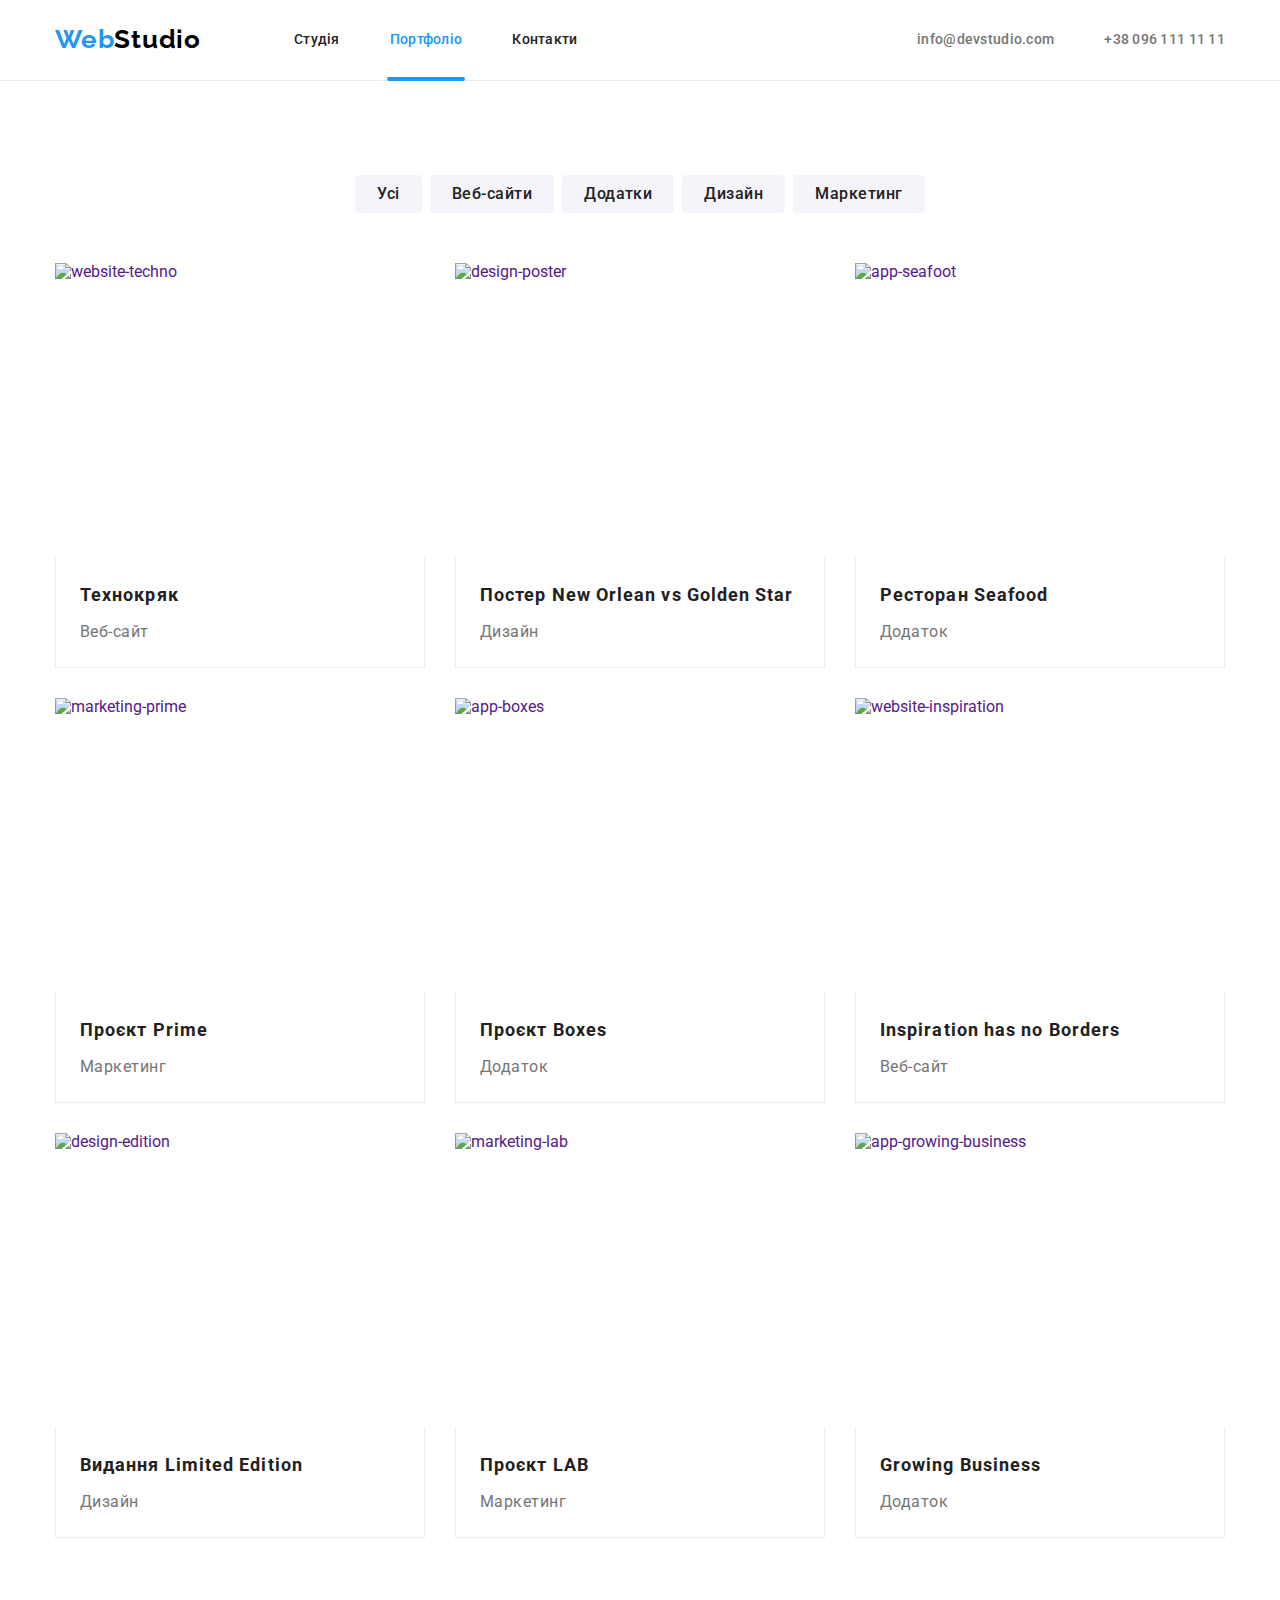
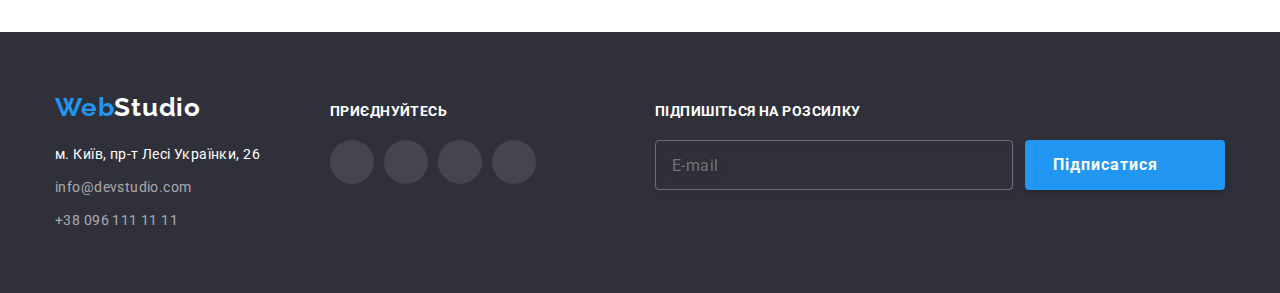
==== commit cd7603d6: "Fixed" ====
--- a/portfolio.html
+++ b/portfolio.html
@@ -153,6 +153,10 @@
                 <div class="project-thumb">
                   <img
                     class="imges"
+                    srcset="
+                      ./images/website-teсhno.jpg    1x,
+                      ./images/website-teсhno-2x.jpg 2x
+                    "
                     src="./images/website-teсhno.jpg"
                     alt="website-teсhno"
                     width="370"
@@ -175,6 +179,10 @@
                 ><div class="project-thumb">
                   <img
                     class="imges"
+                    srcset="
+                      ./images/design-poster.jpg    1x,
+                      ./images/design-poster-2x.jpg 2x
+                    "
                     src="./images/design-poster.jpg"
                     alt="design-poster"
                     width="370"
@@ -199,6 +207,10 @@
                 ><div class="project-thumb">
                   <img
                     class="imges"
+                    srcset="
+                      ./images/app-seafoot.jpg    1x,
+                      ./images/app-seafoot-2x.jpg 2x
+                    "
                     src="./images/app-seafoot.jpg"
                     alt="app-seafoot"
                     width="370"
@@ -221,6 +233,10 @@
                 ><div class="project-thumb">
                   <img
                     class="imges"
+                    srcset="
+                      ./images/marketing-prime.jpg    1x,
+                      ./images/marketing-prime-2x.jpg
+                    "
                     src="./images/marketing-prime.jpg"
                     alt="marketing-prime"
                     width="370"
@@ -243,6 +259,10 @@
                 ><div class="project-thumb">
                   <img
                     class="imges"
+                    srcset="
+                      ./images/app-boxes.jpg    1x,
+                      ./images/app-boxes-2x.jpg 2x
+                    "
                     src="./images/app-boxes.jpg"
                     alt="app-boxes"
                     width="370"
@@ -265,6 +285,10 @@
                 ><div class="project-thumb">
                   <img
                     class="imges"
+                    srcset="
+                      ./images/website-inspiration.jpg    1x,
+                      ./images/website-inspiration-2x.jpg 2x
+                    "
                     src="./images/website-inspiration.jpg"
                     alt="website-inspiration"
                     width="370"
@@ -287,6 +311,10 @@
                 ><div class="project-thumb">
                   <img
                     class="imges"
+                    srcset="
+                      ./images/design-edition.jpg    1x,
+                      ./images/design-edition-2x.jpg 2x
+                    "
                     src="./images/design-edition.jpg"
                     alt="design-edition"
                     width="370"
@@ -309,6 +337,10 @@
                 ><div class="project-thumb">
                   <img
                     class="imges"
+                    srcset="
+                      ./images/marketing-lab.jpg    1x,
+                      ./images/marketing-lab-2x.jpg 2x
+                    "
                     src="./images/marketing-lab.jpg"
                     alt="marketing-lab"
                     width="370"
@@ -331,6 +363,10 @@
                 <div class="project-thumb">
                   <img
                     class="imges"
+                    srcset="
+                      ./images/app-growing-business.jpg    1x,
+                      ./images/app-growing-business-2x.jpg 2x
+                    "
                     src="./images/app-growing-business.jpg"
                     alt="app-growing-business"
                     width="370"
@@ -354,83 +390,121 @@
     </main>
 
     <!-- FOOTER CONTENT -->
-    <!-- Block footer-page -->
-    <!-- FOOTER CONTENT -->
-    <!-- Block footer-page -->
-    <!-- FOOTER CONTENT -->
-  <footer class="footer-page">
-    <div class="footer-page__container container">
-      <div>
-        <!-- Logo WebStudio into <a> tag (link) -->
-        <a lang="en" href="./index.html" class="footer-page__logo"><span class="logo--color">Web</span>Studio</a>
-        <!-- Addresses -->
-        <address class="address">
-          <ul class="list">
-            <li class="address__item">
-              <!-- Link to googlemap -->
-              <a href="https://www.google.com.ua/maps/place/%D0%B1%D1%83%D0%BB.+%D0%9B%D0%B5%D1%81%D0%B8+%D0%A3%D0%BA%D1%80%D0%B0%D0%B8%D0%BD%D0%BA%D0%B8,+26,+%D0%9A%D0%B8%D0%B5%D0%B2,+02000/@50.4265841,30.5361971,17z/data=!3m1!4b1!4m5!3m4!1s0x40d4cf0e033ecbe9:0x57a4dffefec77da0!8m2!3d50.4265807!4d30.5383858?hl=uk"
-                target="_blank" rel="noopener noreferrer nofollow" class="address__link address__link--color">м. Київ,
-                пр-т Лесі Українки, 26</a>
-            </li>
-            <li class="address__item">
-              <!-- Link to email app -->
-              <a lang="en" href="mailto:info@devstudio.com"
-                class="address__link contacts__link--footer">info@devstudio.com</a>
-            </li>
-            <li class="address__item">
-              <!-- Link to phone app -->
-              <a href="tel:+380961111111" class="address__link contacts__link--footer">+38 096 111 11 11</a>
-            </li>
-          </ul>
-        </address>
+    <footer class="footer-page">
+      <div class="footer-page__container container">
+        <div>
+          <!-- Logo WebStudio into <a> tag (link) -->
+          <a lang="en" href="./index.html" class="footer-page__logo"
+            ><span class="logo--color">Web</span>Studio</a
+          >
+          <!-- Addresses -->
+          <address class="address">
+            <ul class="list">
+              <li class="address__item">
+                <!-- Link to googlemap -->
+                <a
+                  href="https://www.google.com.ua/maps/place/%D0%B1%D1%83%D0%BB.+%D0%9B%D0%B5%D1%81%D0%B8+%D0%A3%D0%BA%D1%80%D0%B0%D0%B8%D0%BD%D0%BA%D0%B8,+26,+%D0%9A%D0%B8%D0%B5%D0%B2,+02000/@50.4265841,30.5361971,17z/data=!3m1!4b1!4m5!3m4!1s0x40d4cf0e033ecbe9:0x57a4dffefec77da0!8m2!3d50.4265807!4d30.5383858?hl=uk"
+                  target="_blank"
+                  rel="noopener noreferrer nofollow"
+                  class="address__link address__link--color"
+                  >м. Київ, пр-т Лесі Українки, 26</a
+                >
+              </li>
+              <li class="address__item">
+                <!-- Link to email app -->
+                <a
+                  lang="en"
+                  href="mailto:info@devstudio.com"
+                  class="address__link contacts__link--footer"
+                  >info@devstudio.com</a
+                >
+              </li>
+              <li class="address__item">
+                <!-- Link to phone app -->
+                <a
+                  href="tel:+380961111111"
+                  class="address__link contacts__link--footer"
+                  >+38 096 111 11 11</a
+                >
+              </li>
+            </ul>
+          </address>
+        </div>
+        <!-- Join -->
+        <div class="join">
+          <strong class="title-join">приєднуйтесь</strong>
+          <ul class="social-icons list">
+            <li class="social-icons__item social-icons__item--background">
+              <a
+                href=""
+                lang="en"
+                class="social-icons__link"
+                aria-label="instagram"
+                ><span lang="en" class="visually-hidden">instagram icon</span
+                ><svg class="social-icons__icon social-icons__icon--white">
+                  <use href="./images/icons.svg#icon-instagram"></use></svg
+              ></a>
+            </li>
+            <li class="social-icons__item social-icons__item--background">
+              <a
+                href=""
+                lang="en"
+                class="social-icons__link"
+                aria-label="twitter"
+                ><span lang="en" class="visually-hidden">twitter icon</span
+                ><svg class="social-icons__icon social-icons__icon--white">
+                  <use href="./images/icons.svg#icon-twitter"></use></svg
+              ></a>
+            </li>
+            <li class="social-icons__item social-icons__item--background">
+              <a
+                href=""
+                lang="en"
+                class="social-icons__link"
+                aria-label="facebook"
+                ><span lang="en" class="visually-hidden">facebook icon</span
+                ><svg class="social-icons__icon social-icons__icon--white">
+                  <use href="./images/icons.svg#icon-facebook"></use></svg
+              ></a>
+            </li>
+            <li class="social-icons__item social-icons__item--background">
+              <a
+                href=""
+                lang="en"
+                class="social-icons__link"
+                aria-label="linkedin"
+                ><span lang="en" class="visually-hidden">linkedin icon</span
+                ><svg class="social-icons__icon social-icons__icon--white">
+                  <use href="./images/icons.svg#icon-linkedin"></use></svg
+              ></a>
+            </li>
+          </ul>
+        </div>
+        <!-- Subscribe -->
+        <div class="subscribe">
+          <!-- Block form -->
+          <form name="subscribe" autocomplete="on" class="subscribe__form">
+            <div>
+              <label class="subscribe__title" for="email"
+                >Підпишіться на розсилку</label
+              >
+              <input
+                type="email"
+                name="footer-user-email"
+                id="email"
+                placeholder="E-mail"
+                class="email-fild"
+              />
+            </div>
+            <button class="button-subscribe" type="submit">
+              Підписатися<svg class="icon-send">
+                <use href="./images/icons.svg#icon-send"></use>
+              </svg>
+            </button>
+          </form>
+        </div>
       </div>
-      <!-- Join -->
-      <div class="join">
-        <strong class="title-join">приєднуйтесь</strong>
-        <ul class="social-icons list">
-          <li class="social-icons__item social-icons__item--background">
-            <a href="" lang="en" class="social-icons__link" aria-label="instagram"><span lang="en"
-                class="visually-hidden">instagram icon</span><svg class="social-icons__icon social-icons__icon--white">
-                <use href="./images/icons.svg#icon-instagram"></use>
-              </svg></a>
-          </li>
-          <li class="social-icons__item social-icons__item--background">
-            <a href="" lang="en" class="social-icons__link" aria-label="twitter"><span lang="en"
-                class="visually-hidden">twitter icon</span><svg class="social-icons__icon social-icons__icon--white">
-                <use href="./images/icons.svg#icon-twitter"></use>
-              </svg></a>
-          </li>
-          <li class="social-icons__item social-icons__item--background">
-            <a href="" lang="en" class="social-icons__link" aria-label="facebook"><span lang="en"
-                class="visually-hidden">facebook icon</span><svg class="social-icons__icon social-icons__icon--white">
-                <use href="./images/icons.svg#icon-facebook"></use>
-              </svg></a>
-          </li>
-          <li class="social-icons__item social-icons__item--background">
-            <a href="" lang="en" class="social-icons__link" aria-label="linkedin"><span lang="en"
-                class="visually-hidden">linkedin icon</span><svg class="social-icons__icon social-icons__icon--white">
-                <use href="./images/icons.svg#icon-linkedin"></use>
-              </svg></a>
-          </li>
-        </ul>
-      </div>
-      <!-- Subscribe -->
-      <div class="subscribe">
-        <!-- Block form -->
-        <form name="subscribe" autocomplete="on" class="subscribe__form">
-          <div>
-            <label class="subscribe__title" for="email">Підпишіться на розсилку</label>
-            <input type="email" name="footer-user-email" id="email" placeholder="E-mail" class="email-fild" />
-          </div>
-          <button class="button-subscribe" type="submit">
-            Підписатися<svg class="icon-send">
-              <use href="./images/icons.svg#icon-send"></use>
-            </svg>
-          </button>
-        </form>
-      </div>
-    </div>
-  </footer>
+    </footer>
 
     <!-- SCRIPT -->
     <script
--- a/css/main.min.css
+++ b/css/main.min.css
@@ -1 +1 @@
-:root{--timing-function: 250ms cubic-bezier(0.4, 0, 0.2, 1);--primary-text-color: #757575;--title-text-color: #212121;--accent-color: #2196f3}.visually-hidden{position:absolute;width:1px;height:1px;margin:-1px;border:0;padding:0;white-space:nowrap;-webkit-clip-path:inset(100%);clip-path:inset(100%);clip:rect(0 0 0 0);overflow:hidden}html{box-sizing:border-box}*,*::before,*::after{box-sizing:inherit}body{margin:0;background-color:#fff;color:var(--primary-text-color);font-family:"Roboto",sans-serif}h1,h2,h3,h4,h5,h6,p{margin-top:0;margin-bottom:0}img{display:block;max-width:100%;height:auto}.list{padding-left:0;margin:0;list-style:none}.container{box-sizing:border-box;padding-right:15px;padding-left:15px;margin:0 auto}@media screen and (min-width: 480px){.container{width:480px}}@media screen and (min-width: 768px){.container{width:768px}}@media screen and (min-width: 1200px){.container{width:1200px}}.link-decoration a{text-decoration:none}.section-title{margin-top:0;margin-bottom:30px;color:var(--title-text-color);font-size:36px;line-height:1.17;text-align:center;letter-spacing:.03em}@media screen and (min-width: 1200px){.section-title{margin-bottom:50px}}.title-join{display:block;margin-bottom:20px;font-family:inherit;font-size:14px;line-height:1.14;letter-spacing:.03em;text-transform:uppercase;color:#fff}.logo{padding-top:16px;padding-bottom:16px;margin-right:93px;color:#000;font-family:"Raleway",sans-serif;font-weight:700;font-size:26px;line-height:1.19;letter-spacing:.03em}.logo--color{color:var(--accent-color)}@media screen and (min-width: 1200px){.logo{padding-top:24px;padding-bottom:25px}}.site-nav{display:flex}.site-nav__list{display:flex}@media screen and (max-width: 767px){.site-nav__list{display:none}}.site-nav__item{position:relative}.site-nav__item:not(:last-child){margin-right:50px}.site-nav__link{display:block;padding-top:32px;padding-bottom:32px;transition:color var(--timing-function);font-weight:500;font-size:14px;line-height:1.14;letter-spacing:.02em;color:var(--title-text-color)}.site-nav__link:hover,.site-nav__link:focus{color:var(--accent-color)}.site-nav__link--active{color:var(--accent-color)}.site-nav__linkStudio--underline::after{content:"";position:absolute;bottom:-1px;left:-2px;width:48px;height:4px;background-color:var(--accent-color);border-radius:2px}.site-nav__linkPortfolio--underline::after{content:"";position:absolute;bottom:-1px;left:-3px;width:78px;height:4px;background-color:var(--accent-color);border-radius:2px}.contacts{display:flex;margin-left:auto}@media screen and (max-width: 767px){.contacts{display:none}}.contacts__item:not(:last-child){margin-right:30px}.contacts__link{display:flex;align-items:center;justify-content:center;padding-top:32px;padding-bottom:32px;transition:color var(--timing-function);font-weight:500;font-size:14px;line-height:1.14;letter-spacing:.02em;color:var(--primary-text-color)}.contacts__link:hover,.contacts__link:focus{color:var(--accent-color)}.contacts__link--footer{color:rgba(255,255,255,.6)}.contacts__icon--mail{width:16px;height:12px;margin-right:10px;fill:currentColor}.contacts__icon--phone{width:10px;height:16px;margin-right:10px;fill:currentColor}.social-icons{display:flex;justify-content:center}.social-icons__item{width:44px;height:44px;border-radius:50%}.social-icons__item:not(:last-child){margin-right:10px}.social-icons__item--background{background-color:rgba(255,255,255,.1)}.social-icons__link{display:flex;align-items:center;justify-content:center;width:100%;height:100%;border-radius:50%;transition:background-color var(--timing-function);color:#afb1b8}.social-icons__link:hover,.social-icons__link:focus{background-color:var(--accent-color)}.social-icons__link:hover .social-icons__icon,.social-icons__link:focus .social-icons__icon{fill:#fff}.social-icons__icon{width:20px;height:20px;transition:fill var(--timing-function);fill:currentColor}.social-icons__icon--white{fill:#fff}.address{margin-bottom:60px}@media screen and (min-width: 768px){.address{margin-bottom:0}}@media screen and (min-width: 1200px){.address{margin-right:70px}}.address__item:not(:last-child){margin-bottom:9px}.address__link{transition:color var(--timing-function);font-style:normal;font-weight:400;font-size:14px;line-height:1.71;letter-spacing:.03em}.address__link:hover,.address__link:focus{color:var(--accent-color)}.address__link--color{color:#fff}@media screen and (min-width: 768px){.join{margin-left:165px}}@media screen and (min-width: 1200px){.join{margin-left:0}}.subscribe{padding-top:60px}@media screen and (min-width: 1200px){.subscribe{padding-top:0;margin-left:auto}}@media screen and (min-width: 768px){.subscribe__form{display:flex;flex-wrap:wrap;justify-content:center}}@media screen and (min-width: 1200px){.subscribe__form{align-items:flex-end;flex-wrap:nowrap}}.subscribe__title{display:inline-block;width:207px;margin-bottom:20px;font-family:inherit;font-weight:700;font-size:14px;line-height:1.14;letter-spacing:.03em;text-transform:uppercase;color:#fff}@media screen and (min-width: 1200px){.subscribe__title{display:block}}.email-fild{width:450px;height:50px;padding:15px 16px;margin-right:12px;margin-bottom:20px;border:1px solid rgba(255,255,255,.3);border-radius:4px;filter:drop-shadow(0px 4px 4px rgba(0, 0, 0, 0.15));background-color:rgba(0,0,0,0);font-family:inherit;font-size:16px;line-height:1.25;letter-spacing:.03em;color:rgba(255,255,255,.6)}@media screen and (min-width: 1200px){.email-fild{width:358px;margin-bottom:0}}.icon-send{width:24px;height:24px;margin-left:10px;fill:#fff}.button__hero-section{display:flex;width:216px;height:50px;justify-content:center;align-items:center;border-radius:4px;margin:auto;transition:background-color var(--timing-function);box-shadow:0px 4px 4px rgba(0,0,0,.15);background-color:var(--accent-color);border-color:var(--accent-color);cursor:pointer;font-family:inherit;font-weight:700;font-size:16px;line-height:1.88;text-align:center;letter-spacing:.06em;color:#fff}.button__hero-section:hover,.button__hero-section:focus{background-color:#188ce8;box-shadow:0px 4px 4px rgba(0,0,0,.15)}.button-subscribe{width:200px;height:50px;padding:10px 28px;border:none;border-radius:4px;box-shadow:0px 4px 4px rgba(0,0,0,.15);background-color:var(--accent-color);cursor:pointer;font-family:inherit;font-weight:700;font-size:16px;line-height:1.88;text-align:center;letter-spacing:.06em;color:#fff}@media screen and (min-width: 1200px){.button-subscribe{display:flex;align-items:center}}.button__modal-window--close{display:flex;justify-content:center;align-items:center;padding:0;position:absolute;top:8px;right:8px;transition:background-color var(--timing-function);width:30px;height:30px;border:1px solid rgba(0,0,0,.1);border-radius:50%;cursor:pointer;background-color:inherit}.button__modal-window--close:hover .button__icon-close{fill:var(--accent-color)}.button__icon-close{transition:fill var(--timing-function);width:18px;height:18px;fill:#000}.button-container{display:flex;justify-content:center}.button-submit{display:flex;align-items:center;transition:background-color var(--timing-function);width:200px;height:50px;padding:10px 52px;cursor:pointer;border:none;border-radius:4px;box-shadow:0px 4px 4px rgba(0,0,0,.15);background-color:var(--accent-color);font-family:inherit;font-weight:700;font-size:16px;line-height:1.88;text-align:center;letter-spacing:.06em;color:#fff}.button-submit:hover,.button-submit:focus{background-color:#188ce8}.button-item:not(:last-child){margin-right:8px}.button-filter{padding:6px 22px;border:none;transition:color var(--timing-function),background-color var(--timing-function),border-color var(--timing-function),box-shadow var(--timing-function);background-color:#f5f4fa;border-color:#f5f4fa;border-radius:4px;cursor:pointer;font-family:inherit;font-weight:500;font-size:16px;line-height:1.63;text-align:center;letter-spacing:.03em;color:var(--title-text-color)}.button-filter:hover,.button-filter:focus{background-color:#2196f3;border-color:#2196f3;box-shadow:0px 3px 1px rgba(0,0,0,.1),0px 1px 2px rgba(0,0,0,.08),0px 2px 2px rgba(0,0,0,.12);color:#fff}.title-label{display:block;margin-bottom:4px;font-family:inherit;font-weight:400;font-size:12px;line-height:1.17;letter-spacing:.01em;color:var(--primary-text-color)}.input-modal{transition:border var(--timing-function);width:100%;height:40px;padding:12px 42px;border:1px solid rgba(33,33,33,.2);border-radius:4px}.input-container{position:relative;margin-bottom:10px}.icon-input{position:absolute;top:50%;left:12px;transform:translateY(-50%);transition:fill var(--timing-function);width:18px;height:18px;fill:var(--title-text-color)}.input-modal:focus,.comment-modal:focus:focus{outline:none;border:1px solid var(--accent-color)}.input-modal:focus+.icon-input{fill:var(--accent-color)}.comment-modal{transition:border var(--timing-function);width:100%;height:120px;padding:12px 16px;border:1px solid rgba(33,33,33,.2);border-radius:4px;margin-bottom:20px;resize:none}.comment-modal::-moz-placeholder{font-family:inherit;font-weight:400;font-size:12px;line-height:14px;letter-spacing:.01em;color:rgba(117,117,117,.5)}.comment-modal:-ms-input-placeholder{font-family:inherit;font-weight:400;font-size:12px;line-height:14px;letter-spacing:.01em;color:rgba(117,117,117,.5)}.comment-modal::placeholder{font-family:inherit;font-weight:400;font-size:12px;line-height:14px;letter-spacing:.01em;color:rgba(117,117,117,.5)}.check-convention{margin-bottom:30px;font-family:inherit;font-weight:400;font-size:12px;line-height:1.17;letter-spacing:.03em;color:var(--primary-text-color)}@media screen and (min-width: 1200px){.check-convention{font-size:14px;line-height:1.71}}.check-convention label{display:flex;align-items:center}.check-convention a{font-family:inherit;font-weight:400;font-size:14px;line-height:1.71;letter-spacing:.03em;-webkit-text-decoration-line:underline;text-decoration-line:underline;color:var(--accent-color)}.check-convention .icon-wrapper{display:flex;padding:3px 1px 2px 2px;margin-right:8px;width:16px;height:15px;border:2px solid var(--title-text-color);border-radius:2px}@media screen and (min-width: 1200px){.check-convention .icon-wrapper{margin-left:12px}}.check-convention input:checked+label .icon-wrapper{border:none;background-color:var(--accent-color)}.check-convention input:checked+label .icon-bird{fill:#fff}.icon-bird{fill:rgba(0,0,0,0)}.project-thumb{position:relative;overflow:hidden}.project-thumb::before{display:inline-block;content:"";position:absolute;top:0;left:0;transition:transform var(--timing-function);transform:translateY(100%);width:100%;height:100%;opacity:.9;background-color:rgba(33,150,243,.9)}.header-page{position:relative;background-color:#fff;border-bottom:1px solid #ececec}.header-page__container{display:flex;align-items:center}.menu-toggle{min-height:40px;min-width:40px;display:flex;align-items:center;justify-content:center;margin-left:auto;padding:0;background-color:rgba(0,0,0,0);cursor:pointer;border:none;outline:none;transition:fill var(--timing-function)}@media(min-width: 768px){.menu-toggle{display:none}}.menu-toggle:hover,.menu-toggle:focus{fill:var(--accent-color)}.menu-container{display:flex;flex-wrap:wrap;position:absolute;top:0;left:0;width:480px;height:796px;padding:48px 40px;background-color:#fff;z-index:999;transform:translateX(100%);transition:transform var(--timing-function)}.menu-container.is-open{transform:translateX(0)}.menu-container .menu-toggle{position:absolute;top:16px;right:16px;color:#fff}.menu__nav-list{font-family:inherit;font-weight:500;font-size:40px;line-height:1.18;letter-spacing:.02em}.menu__nav-list .item:not(:last-child){margin-bottom:32px}.menu__nav-list .item:last-child{margin-bottom:306px}.menu__nav-list .link{color:var(--title-text-color);transition:color var(--timing-function)}.menu__nav-list .link:hover,.menu__nav-list .link:focus{color:var(--accent-color)}.menu__contacts--tel{margin-bottom:32px;font-family:inherit;font-weight:500;font-size:34px;line-height:1.18;letter-spacing:.02em}.menu__contacts--tel .link{color:var(--accent-color)}.menu__contacts--mail{font-family:inherit;font-style:normal;font-weight:500;font-size:24px;line-height:1.17;letter-spacing:.02em}.menu__contacts--mail .link{color:var(--primary-text-color)}.menu__social-links{display:flex;margin-top:auto;font-family:inherit;font-weight:500;font-size:18px;line-height:1.22;letter-spacing:.02em}.menu__social-links .item:not(:last-child){margin-right:10px;padding-right:10px;border-right:1px solid rgba(33,33,33,.2)}.menu__social-links .link{color:var(--accent-color)}.hero-section{max-width:1600px;min-height:600px;padding-top:200px;padding-bottom:200px;margin-left:auto;margin-right:auto;background-color:#c4c4c4;background-image:linear-gradient(to right, rgba(47, 48, 58, 0.4), rgba(47, 48, 58, 0.4)),url("../images/studio-hero-back.jpg");background-size:cover;background-repeat:no-repeat;background-position:center;box-shadow:0px 4px 4px rgba(0,0,0,.25)}.hero-section__title{margin-top:0;margin-bottom:30px;font-weight:900;font-size:26px;line-height:1.36;text-align:center;letter-spacing:.06em;text-transform:uppercase;color:#fff}@media screen and (min-width: 1200px){.hero-section__title{font-size:44px;line-height:1.62}}.hang-section{padding-top:60px;padding-bottom:60px}@media screen and (min-width: 1200px){.hang-section{padding-top:94px;padding-bottom:0}}@media screen and (min-width: 768px){.hang-section__list{display:flex;flex-wrap:wrap}}.hang-section__item{display:block;margin-right:auto;margin-left:auto;width:450px}@media screen and (max-width: 767px){.hang-section__item:not(:last-child){margin-bottom:30px}}@media screen and (max-width: 1199px){.hang-section__item:nth-child(-n+2){margin-bottom:30px}}.hang-section__item::before{display:block;margin-bottom:30px;content:"";height:120px;width:100%;background-color:#f5f4fa;background-repeat:no-repeat;background-position:center}@media screen and (min-width: 768px){.hang-section__item{width:354px}.hang-section__item:nth-child(2n+1){margin-right:30px}}@media screen and (min-width: 1200px){.hang-section__item{width:270px}.hang-section__item:not(:last-child){margin-right:30px}}.hang-section__icon--antenna::before{background-image:url("../images/antenna.svg")}.hang-section__icon--clock::before{background-image:url("../images/clock.svg")}.hang-section__icon--diagram::before{background-image:url("../images/diagram.svg")}.hang-section__icon--astronaut::before{background-image:url("../images/astronaut.svg")}.hang-section__title{margin-top:0;margin-bottom:10px;text-align:center;font-size:14px;line-height:1.14;letter-spacing:.03em;text-transform:uppercase;color:var(--title-text-color)}@media screen and (min-width: 768px){.hang-section__title{text-align:left}}.hang-section__description{font-size:14px;line-height:1.71;letter-spacing:.03em}.product-section{padding-top:94px;padding-bottom:94px}@media screen and (max-width: 1199px){.product-section{display:none}}.product-section__list{display:flex}.product-section__item{display:block;width:370px}.product-section__item:not(:last-child){margin-right:30px}.product-section__box{position:relative}.product-section__description{position:absolute;bottom:0;left:0;width:100%;height:70px;padding-top:27px;padding-bottom:27px;background-color:rgba(47,48,58,.8);font-family:"Roboto",sans-serif;font-weight:700;font-size:14px;line-height:1.14;text-align:center;letter-spacing:.03em;text-transform:uppercase;color:#fff}.our-team{padding-top:60px;padding-bottom:60px;background-color:#f5f4fa}@media screen and (min-width: 1200px){.our-team{padding-top:94px;padding-bottom:94px}}@media screen and (min-width: 480px){.our-team__cards{display:flex;flex-wrap:wrap}}.our-team__card{width:450px;border-radius:0px 0px 4px 4px;background-color:#fff;box-shadow:0px 1px 3px rgba(0,0,0,.12),0px 1px 1px rgba(0,0,0,.14),0px 2px 1px rgba(0,0,0,.2)}@media screen and (max-width: 768px){.our-team__card:not(:last-child){margin-bottom:30px}}@media screen and (min-width: 768px){.our-team__card{width:354px}.our-team__card:nth-child(2n+1){margin-right:30px}}@media screen and (max-width: 1200px){.our-team__card:nth-child(-n+2){margin-bottom:30px}}@media screen and (min-width: 1200px){.our-team__card{width:270px}.our-team__card:not(:last-child){margin-right:30px}}.our-team__professions{margin-top:0;margin-bottom:16px;line-height:19px;text-align:center;letter-spacing:.03em}.our-team__names{margin-bottom:10px;font-weight:500;font-size:16px;line-height:1.19;text-align:center;letter-spacing:.03em;color:#212121}.our-team__description{padding-top:30px;padding-right:122px;padding-bottom:24px;padding-left:122px}@media screen and (min-width: 768px){.our-team__description{padding-right:74px;padding-left:74px}}@media screen and (min-width: 1200px){.our-team__description{padding-right:32px;padding-bottom:30px;padding-left:32px}}.regular-customers{padding-top:60px;padding-bottom:60px;background-color:#fff}@media screen and (min-width: 1200px){.regular-customers{padding-top:94px;padding-bottom:94px}}.customers{display:flex;justify-content:center;flex-wrap:wrap;min-width:450px}.customers__item{height:92px;width:210px;border:1px solid #afb1b8;border-radius:4px;transition:border var(--timing-function);background-color:#fff}.customers__item:hover,.customers__item:focus{border:1px solid var(--accent-color)}@media screen and (max-width: 767px){.customers__item:nth-child(-n+4){margin-bottom:30px}.customers__item:nth-child(2n+1){margin-right:30px}}@media screen and (max-width: 1199px){.customers__item:nth-child(-n+3){margin-bottom:30px}}@media screen and (min-width: 768px){.customers__item{width:224px}.customers__item:not(:nth-child(3n)){margin-right:30px}}@media screen and (min-width: 1200px){.customers__item{width:170px}.customers__item:not(:last-child){margin-right:30px}}.customers__link{display:flex;align-items:center;justify-content:center;width:100%;height:100%;color:#afb1b8}.customers__link:hover .customers__logo,.customers__link:focus .customers__logo{fill:var(--accent-color)}.customers__logo{width:106px;height:60px;transition:fill var(--timing-function);fill:currentColor}.footer-page{padding-top:60px;padding-bottom:60px;background-color:#2f303a}.footer-page__container{text-align:center}@media screen and (min-width: 768px){.footer-page__container{display:flex;align-items:baseline;padding-right:74px;padding-left:61px}}@media screen and (max-width: 1199px){.footer-page__container{justify-content:center;flex-wrap:wrap}}@media screen and (min-width: 1200px){.footer-page__container{text-align:left;padding-right:15px;padding-left:15px}}.footer-page__logo{display:block;margin-bottom:20px;color:#fff;font-family:"Raleway",sans-serif;font-weight:700;font-size:26px;line-height:1.19;letter-spacing:.03em}.modal-backdrop{position:fixed;top:0;left:0;width:100%;height:100%;transition:opacity var(--timing-function),visibility var(--timing-function);background-color:rgba(0,0,0,.2)}.modal-backdrop.is-hidden{visibility:hidden;opacity:0;pointer-events:none}@media screen and (max-width: 1199px){.modal-backdrop{overflow-y:scroll}}.modal-window{position:absolute;top:50%;left:50%;transform:translate(-50%, -50%);width:450px;height:609px;padding:40px;border:none;border-radius:4px;box-shadow:0px 1px 3px rgba(0,0,0,.12),0px 1px 1px rgba(0,0,0,.14),0px 2px 1px rgba(0,0,0,.2);background-color:#fff}@media screen and (min-width: 1200px){.modal-window{width:528px;height:581px}}.modal-window__title{display:block;margin-bottom:12px;font-family:inherit;font-style:normal;font-weight:700;font-size:20px;line-height:23px;text-align:center;letter-spacing:.03em;color:#212121}.portfolio{padding-top:94px;padding-bottom:94px}.portfolio .list{display:flex}.portfolio__list{justify-content:center;margin-bottom:50px}.portfolio__title{margin-top:0;margin-bottom:4px;color:var(--title-text-color);font-size:18px;line-height:2;letter-spacing:.06em}.portfolio__container{flex-wrap:wrap}.portfolio__container .item{display:block;width:370px}.portfolio__container .item:not(:nth-child(3n)){margin-right:30px}.portfolio__container .item:not(:nth-last-child(-n+3)){margin-bottom:30px}.portfolio__container .link{display:block;transition:box-shadow var(--timing-function)}.portfolio__container .link:hover{box-shadow:0px 1px 1px rgba(0,0,0,.12),0px 4px 4px rgba(0,0,0,.06),1px 4px 6px rgba(0,0,0,.16)}.portfolio__container .link:hover .project-thumb::before,.portfolio__container .link:focus .project-thumb::before,.portfolio__container .link:hover .portfolio__description,.portfolio__container .link:focus .portfolio__description{transform:translateY(0);font-family:"Roboto",sans-serif;font-size:18px;line-height:1.56;letter-spacing:.03em;color:#fff}.portfolio__container p{margin-top:0;margin-bottom:0;font-size:16px;line-height:1.88;letter-spacing:.03em;color:var(--primary-text-color)}.portfolio__description{position:absolute;top:0;left:0;width:100%;height:100%;padding:63px 24px;transition:transform var(--timing-function);transform:translateY(100%)}.container-border{display:block;padding:20px 24px;border:1px solid #eee;border-top:none;background-color:#fff}/*# sourceMappingURL=main.min.css.map */+:root{--timing-function: 250ms cubic-bezier(0.4, 0, 0.2, 1);--primary-text-color: #757575;--title-text-color: #212121;--accent-color: #2196f3}.visually-hidden{position:absolute;width:1px;height:1px;margin:-1px;border:0;padding:0;white-space:nowrap;-webkit-clip-path:inset(100%);clip-path:inset(100%);clip:rect(0 0 0 0);overflow:hidden}html{box-sizing:border-box}*,*::before,*::after{box-sizing:inherit}body{margin:0;background-color:#fff;color:var(--primary-text-color);font-family:"Roboto",sans-serif}h1,h2,h3,h4,h5,h6,p{margin-top:0;margin-bottom:0}img{display:block;width:100%;height:auto}.list{padding-left:0;margin:0;list-style:none}.container{box-sizing:border-box;max-width:480px;padding-right:15px;padding-left:15px;margin:0 auto}@media screen and (min-width: 768px){.container{max-width:768px}}@media screen and (min-width: 1200px){.container{max-width:1200px}}.link-decoration a{text-decoration:none}.section-title{margin-top:0;margin-bottom:30px;color:var(--title-text-color);font-size:36px;line-height:1.17;text-align:center;letter-spacing:.03em}@media screen and (min-width: 1200px){.section-title{margin-bottom:50px}}.title-join{display:block;margin-bottom:20px;font-family:inherit;font-size:14px;line-height:1.14;letter-spacing:.03em;text-transform:uppercase;color:#fff}.logo{padding-top:16px;padding-bottom:16px;margin-right:93px;color:#000;font-family:"Raleway",sans-serif;font-weight:700;font-size:26px;line-height:1.19;letter-spacing:.03em}.logo--color{color:var(--accent-color)}@media screen and (min-width: 1200px){.logo{padding-top:24px;padding-bottom:25px}}.site-nav{display:flex}.site-nav__list{display:flex}@media screen and (max-width: 767px){.site-nav__list{display:none}}.site-nav__item{position:relative}.site-nav__item:not(:last-child){margin-right:50px}.site-nav__link{display:block;padding-top:32px;padding-bottom:32px;transition:color var(--timing-function);font-weight:500;font-size:14px;line-height:1.14;letter-spacing:.02em;color:var(--title-text-color)}.site-nav__link:hover,.site-nav__link:focus{color:var(--accent-color)}.site-nav__link--active{color:var(--accent-color)}.site-nav__linkStudio--underline::after{content:"";position:absolute;bottom:-1px;left:-2px;width:48px;height:4px;background-color:var(--accent-color);border-radius:2px}.site-nav__linkPortfolio--underline::after{content:"";position:absolute;bottom:-1px;left:-3px;width:78px;height:4px;background-color:var(--accent-color);border-radius:2px}.contacts{margin-left:auto}.contacts__item:not(:last-child){margin-bottom:10px}@media screen and (min-width: 1200px){.contacts__item:not(:last-child){margin-right:30px;margin-bottom:0}}.contacts__link{display:flex;align-items:center;transition:color var(--timing-function);font-weight:500;font-size:14px;line-height:1.14;letter-spacing:.02em;color:var(--primary-text-color)}.contacts__link:hover,.contacts__link:focus{color:var(--accent-color)}.contacts__link--footer{color:rgba(255,255,255,.6)}@media screen and (min-width: 1200px){.contacts__link{justify-content:center;padding-top:32px;padding-bottom:32px}}.contacts__icon--mail{width:16px;height:12px;margin-right:10px;fill:currentColor}.contacts__icon--phone{width:10px;height:16px;margin-right:10px;fill:currentColor}@media screen and (max-width: 767px){.contacts{display:none}}@media screen and (min-width: 1200px){.contacts{display:flex}}.social-icons{display:flex;justify-content:center}.social-icons__item{width:44px;height:44px;border-radius:50%}.social-icons__item:not(:last-child){margin-right:10px}.social-icons__item--background{background-color:rgba(255,255,255,.1)}.social-icons__link{display:flex;align-items:center;justify-content:center;width:100%;height:100%;border-radius:50%;transition:background-color var(--timing-function);color:#afb1b8}.social-icons__link:hover,.social-icons__link:focus{background-color:var(--accent-color)}.social-icons__link:hover .social-icons__icon,.social-icons__link:focus .social-icons__icon{fill:#fff}.social-icons__icon{width:20px;height:20px;transition:fill var(--timing-function);fill:currentColor}.social-icons__icon--white{fill:#fff}.address{margin-bottom:60px}@media screen and (min-width: 768px){.address{margin-bottom:0}}@media screen and (min-width: 1200px){.address{margin-right:70px}}.address__item:not(:last-child){margin-bottom:9px}.address__link{transition:color var(--timing-function);font-style:normal;font-weight:400;font-size:14px;line-height:1.71;letter-spacing:.03em}.address__link:hover,.address__link:focus{color:var(--accent-color)}.address__link--color{color:#fff}@media screen and (min-width: 768px){.join{margin-left:165px}}@media screen and (min-width: 1200px){.join{margin-left:0}}.subscribe{padding-top:60px}@media screen and (min-width: 1200px){.subscribe{padding-top:0;margin-left:auto}}@media screen and (min-width: 768px){.subscribe__form{display:flex;flex-wrap:wrap;justify-content:center}}@media screen and (min-width: 1200px){.subscribe__form{align-items:flex-end;flex-wrap:nowrap}}.subscribe__title{display:inline-block;width:207px;margin-bottom:20px;font-family:inherit;font-weight:700;font-size:14px;line-height:1.14;letter-spacing:.03em;text-transform:uppercase;color:#fff}@media screen and (min-width: 1200px){.subscribe__title{display:block}}.email-fild{width:450px;height:50px;padding:15px 16px;margin-right:12px;margin-bottom:20px;border:1px solid rgba(255,255,255,.3);border-radius:4px;filter:drop-shadow(0px 4px 4px rgba(0, 0, 0, 0.15));background-color:rgba(0,0,0,0);font-family:inherit;font-size:16px;line-height:1.25;letter-spacing:.03em;color:rgba(255,255,255,.6)}@media screen and (min-width: 1200px){.email-fild{width:358px;margin-bottom:0}}.icon-send{width:24px;height:24px;margin-left:10px;fill:#fff}.button__hero-section{display:flex;width:216px;height:50px;justify-content:center;align-items:center;border-radius:4px;margin:auto;transition:background-color var(--timing-function);box-shadow:0px 4px 4px rgba(0,0,0,.15);background-color:var(--accent-color);border-color:var(--accent-color);cursor:pointer;font-family:inherit;font-weight:700;font-size:16px;line-height:1.88;text-align:center;letter-spacing:.06em;color:#fff}.button__hero-section:hover,.button__hero-section:focus{background-color:#188ce8;box-shadow:0px 4px 4px rgba(0,0,0,.15)}.button-subscribe{width:200px;height:50px;padding:10px 28px;border:none;border-radius:4px;box-shadow:0px 4px 4px rgba(0,0,0,.15);background-color:var(--accent-color);cursor:pointer;font-family:inherit;font-weight:700;font-size:16px;line-height:1.88;text-align:center;letter-spacing:.06em;color:#fff}@media screen and (min-width: 1200px){.button-subscribe{display:flex;align-items:center}}.button__modal-window--close{display:flex;justify-content:center;align-items:center;padding:0;position:absolute;top:8px;right:8px;transition:background-color var(--timing-function);width:30px;height:30px;border:1px solid rgba(0,0,0,.1);border-radius:50%;cursor:pointer;background-color:inherit}.button__modal-window--close:hover .button__icon-close{fill:var(--accent-color)}.button__icon-close{transition:fill var(--timing-function);width:18px;height:18px;fill:#000}.button-container{display:flex;justify-content:center}.button-submit{display:flex;align-items:center;transition:background-color var(--timing-function);width:200px;height:50px;padding:10px 52px;cursor:pointer;border:none;border-radius:4px;box-shadow:0px 4px 4px rgba(0,0,0,.15);background-color:var(--accent-color);font-family:inherit;font-weight:700;font-size:16px;line-height:1.88;text-align:center;letter-spacing:.06em;color:#fff}.button-submit:hover,.button-submit:focus{background-color:#188ce8}.button-item:not(:last-child){margin-right:8px}.button-filter{padding:6px 22px;border:none;transition:color var(--timing-function),background-color var(--timing-function),border-color var(--timing-function),box-shadow var(--timing-function);background-color:#f5f4fa;border-color:#f5f4fa;border-radius:4px;cursor:pointer;font-family:inherit;font-weight:500;font-size:16px;line-height:1.63;text-align:center;letter-spacing:.03em;color:var(--title-text-color)}.button-filter:hover,.button-filter:focus{background-color:#2196f3;border-color:#2196f3;box-shadow:0px 3px 1px rgba(0,0,0,.1),0px 1px 2px rgba(0,0,0,.08),0px 2px 2px rgba(0,0,0,.12);color:#fff}.title-label{display:block;margin-bottom:4px;font-family:inherit;font-weight:400;font-size:12px;line-height:1.17;letter-spacing:.01em;color:var(--primary-text-color)}.input-modal{transition:border var(--timing-function);width:100%;height:40px;padding:12px 42px;border:1px solid rgba(33,33,33,.2);border-radius:4px}.input-container{position:relative;margin-bottom:10px}.icon-input{position:absolute;top:50%;left:12px;transform:translateY(-50%);transition:fill var(--timing-function);width:18px;height:18px;fill:var(--title-text-color)}.input-modal:focus,.comment-modal:focus:focus{outline:none;border:1px solid var(--accent-color)}.input-modal:focus+.icon-input{fill:var(--accent-color)}.comment-modal{transition:border var(--timing-function);width:100%;height:120px;padding:12px 16px;border:1px solid rgba(33,33,33,.2);border-radius:4px;margin-bottom:20px;resize:none}.comment-modal::-moz-placeholder{font-family:inherit;font-weight:400;font-size:12px;line-height:14px;letter-spacing:.01em;color:rgba(117,117,117,.5)}.comment-modal:-ms-input-placeholder{font-family:inherit;font-weight:400;font-size:12px;line-height:14px;letter-spacing:.01em;color:rgba(117,117,117,.5)}.comment-modal::placeholder{font-family:inherit;font-weight:400;font-size:12px;line-height:14px;letter-spacing:.01em;color:rgba(117,117,117,.5)}.check-convention{margin-bottom:30px;font-family:inherit;font-weight:400;font-size:12px;line-height:1.17;letter-spacing:.03em;color:var(--primary-text-color)}@media screen and (min-width: 1200px){.check-convention{font-size:14px;line-height:1.71}}.check-convention label{display:flex;align-items:center}.check-convention a{font-family:inherit;font-weight:400;font-size:14px;line-height:1.71;letter-spacing:.03em;-webkit-text-decoration-line:underline;text-decoration-line:underline;color:var(--accent-color)}.check-convention .icon-wrapper{display:flex;padding:3px 1px 2px 2px;margin-right:8px;width:16px;height:15px;border:2px solid var(--title-text-color);border-radius:2px}@media screen and (min-width: 1200px){.check-convention .icon-wrapper{margin-left:12px}}.check-convention input:checked+label .icon-wrapper{border:none;background-color:var(--accent-color)}.check-convention input:checked+label .icon-bird{fill:#fff}.icon-bird{fill:rgba(0,0,0,0)}.project-thumb{position:relative;overflow:hidden}.project-thumb::before{display:inline-block;content:"";position:absolute;top:0;left:0;transition:transform var(--timing-function);transform:translateY(100%);width:100%;height:100%;opacity:.9;background-color:rgba(33,150,243,.9)}.header-page{position:relative;background-color:#fff;border-bottom:1px solid #ececec}.header-page__container{display:flex;align-items:center}.menu-toggle{min-height:40px;min-width:40px;display:flex;align-items:center;justify-content:center;margin-left:auto;padding:0;background-color:rgba(0,0,0,0);cursor:pointer;border:none;outline:none;transition:fill var(--timing-function)}@media screen and (min-width: 768px){.menu-toggle{display:none}}.menu-toggle:hover,.menu-toggle:focus{fill:var(--accent-color)}.menu-container{display:flex;flex-direction:column;position:fixed;top:0;left:0;width:100vw;height:100vh;padding:48px 40px;background-color:#fff;z-index:999;transform:translateX(100%);transition:transform var(--timing-function)}.menu-container.is-open{transform:translateX(0)}.menu-container .menu-toggle{position:absolute;top:16px;right:16px;color:#fff}@media screen and (min-width: 768px){.menu-container{display:none}}.menu__nav-list{font-family:inherit;font-weight:500;font-size:40px;line-height:1.18;letter-spacing:.02em}.menu__nav-list .item:not(:last-child){margin-bottom:32px}.menu__nav-list .link{color:var(--title-text-color);transition:color var(--timing-function)}.menu__nav-list .link:hover,.menu__nav-list .link:focus{color:var(--accent-color)}.menu__contacts{margin-top:auto}.menu__contacts--tel{margin-bottom:32px;font-family:inherit;font-weight:500;font-size:34px;line-height:1.18;letter-spacing:.02em}.menu__contacts--tel .link{color:var(--accent-color)}.menu__contacts--mail{font-family:inherit;font-style:normal;font-weight:500;font-size:24px;line-height:1.17;letter-spacing:.02em}.menu__contacts--mail .link{color:var(--primary-text-color)}.menu__social-links{display:flex;margin-top:64px;font-family:inherit;font-weight:500;font-size:18px;line-height:1.22;letter-spacing:.02em}.menu__social-links .item:not(:last-child){margin-right:10px;padding-right:10px;border-right:1px solid rgba(33,33,33,.2)}.menu__social-links .link{color:var(--accent-color)}.hero-section{max-width:1600px;min-height:600px;padding-top:200px;padding-bottom:200px;margin-left:auto;margin-right:auto;background-color:#c4c4c4;background-image:linear-gradient(to right, rgba(47, 48, 58, 0.4), rgba(47, 48, 58, 0.4)),url("../images/studio-hero-back.jpg");background-size:cover;background-repeat:no-repeat;background-position:center;box-shadow:0px 4px 4px rgba(0,0,0,.25)}.hero-section__title{margin-top:0;margin-bottom:30px;font-weight:900;font-size:26px;line-height:1.36;text-align:center;letter-spacing:.06em;text-transform:uppercase;color:#fff}@media screen and (min-width: 1200px){.hero-section__title{font-size:44px;line-height:1.62}}@media screen and (min-device-pixel-ratio: 2),screen and (-webkit-min-device-pixel-ratio: 2),screen and (min-resolution: 192dpi),screen and (min-resolution: 2dppx){.hero-section{background-image:url("../images/studio-hero-back-2x.jpg")}}.hang-section{padding-top:60px;padding-bottom:60px}@media screen and (min-width: 1200px){.hang-section{padding-top:94px;padding-bottom:0}}@media screen and (min-width: 768px){.hang-section__list{display:flex;flex-wrap:wrap}}.hang-section__item{display:block;margin-right:auto;margin-left:auto;width:450px}@media screen and (max-width: 767px){.hang-section__item:not(:last-child){margin-bottom:30px}}@media screen and (max-width: 1199px){.hang-section__item:nth-child(-n+2){margin-bottom:30px}}.hang-section__item::before{display:block;margin-bottom:30px;content:"";height:120px;width:100%;background-color:#f5f4fa;background-repeat:no-repeat;background-position:center}@media screen and (min-width: 768px){.hang-section__item{width:354px}.hang-section__item:nth-child(2n+1){margin-right:30px}}@media screen and (min-width: 1200px){.hang-section__item{width:270px}.hang-section__item:not(:last-child){margin-right:30px}}.hang-section__icon--antenna::before{background-image:url("../images/antenna.svg")}.hang-section__icon--clock::before{background-image:url("../images/clock.svg")}.hang-section__icon--diagram::before{background-image:url("../images/diagram.svg")}.hang-section__icon--astronaut::before{background-image:url("../images/astronaut.svg")}.hang-section__title{margin-top:0;margin-bottom:10px;text-align:center;font-size:14px;line-height:1.14;letter-spacing:.03em;text-transform:uppercase;color:var(--title-text-color)}@media screen and (min-width: 768px){.hang-section__title{text-align:left}}.hang-section__description{font-size:14px;line-height:1.71;letter-spacing:.03em}.product-section{padding-top:94px;padding-bottom:94px}@media screen and (max-width: 1199px){.product-section{display:none}}.product-section__list{display:flex}.product-section__item{display:block;width:370px}.product-section__item:not(:last-child){margin-right:30px}.product-section__box{position:relative}.product-section__description{position:absolute;bottom:0;left:0;width:100%;height:70px;padding-top:27px;padding-bottom:27px;background-color:rgba(47,48,58,.8);font-family:"Roboto",sans-serif;font-weight:700;font-size:14px;line-height:1.14;text-align:center;letter-spacing:.03em;text-transform:uppercase;color:#fff}.our-team{padding-top:60px;padding-bottom:60px;background-color:#f5f4fa}@media screen and (min-width: 1200px){.our-team{padding-top:94px;padding-bottom:94px}}@media screen and (min-width: 480px){.our-team__cards{display:flex;flex-wrap:wrap}}.our-team__card{width:450px;border-radius:0px 0px 4px 4px;background-color:#fff;box-shadow:0px 1px 3px rgba(0,0,0,.12),0px 1px 1px rgba(0,0,0,.14),0px 2px 1px rgba(0,0,0,.2)}@media screen and (max-width: 767px){.our-team__card:not(:last-child){margin-bottom:30px}}@media screen and (min-width: 768px){.our-team__card{width:354px}.our-team__card:nth-child(2n+1){margin-right:30px}}@media screen and (max-width: 1200px){.our-team__card:nth-child(-n+2){margin-bottom:30px}}@media screen and (min-width: 1200px){.our-team__card{width:270px}.our-team__card:not(:last-child){margin-right:30px}}.our-team__professions{margin-top:0;margin-bottom:16px;line-height:19px;text-align:center;letter-spacing:.03em}.our-team__names{margin-bottom:10px;font-weight:500;font-size:16px;line-height:1.19;text-align:center;letter-spacing:.03em;color:#212121}.our-team__description{padding-top:30px;padding-right:122px;padding-bottom:24px;padding-left:122px}@media screen and (min-width: 768px){.our-team__description{padding-right:74px;padding-left:74px}}@media screen and (min-width: 1200px){.our-team__description{padding-right:32px;padding-bottom:30px;padding-left:32px}}.regular-customers{padding-top:60px;padding-bottom:60px;background-color:#fff}@media screen and (min-width: 1200px){.regular-customers{padding-top:94px;padding-bottom:94px}}.customers{display:flex;justify-content:center;flex-wrap:wrap;min-width:450px}.customers__item{height:92px;width:210px;border:1px solid #afb1b8;border-radius:4px;transition:border var(--timing-function);background-color:#fff}.customers__item:hover,.customers__item:focus{border:1px solid var(--accent-color)}@media screen and (max-width: 767px){.customers__item:nth-child(-n+4){margin-bottom:30px}.customers__item:nth-child(2n+1){margin-right:30px}}@media screen and (max-width: 1199px){.customers__item:nth-child(-n+3){margin-bottom:30px}}@media screen and (min-width: 768px){.customers__item{width:224px}.customers__item:not(:nth-child(3n)){margin-right:30px}}@media screen and (min-width: 1200px){.customers__item{width:170px}.customers__item:not(:last-child){margin-right:30px}}.customers__link{display:flex;align-items:center;justify-content:center;width:100%;height:100%;color:#afb1b8}.customers__link:hover .customers__logo,.customers__link:focus .customers__logo{fill:var(--accent-color)}.customers__logo{width:106px;height:60px;transition:fill var(--timing-function);fill:currentColor}.footer-page{padding-top:60px;padding-bottom:60px;background-color:#2f303a}.footer-page__container{text-align:center}@media screen and (min-width: 768px){.footer-page__container{display:flex;align-items:baseline;padding-right:74px;padding-left:61px}}@media screen and (max-width: 1199px){.footer-page__container{justify-content:center;flex-wrap:wrap}}@media screen and (min-width: 1200px){.footer-page__container{text-align:left;padding-right:15px;padding-left:15px}}.footer-page__logo{display:block;margin-bottom:20px;color:#fff;font-family:"Raleway",sans-serif;font-weight:700;font-size:26px;line-height:1.19;letter-spacing:.03em}.modal-backdrop{position:fixed;top:0;left:0;width:100%;height:100%;transition:opacity var(--timing-function),visibility var(--timing-function);background-color:rgba(0,0,0,.2);overflow-y:scroll}.modal-backdrop.is-hidden{visibility:hidden;opacity:0;pointer-events:none}.modal-window{position:absolute;top:93px;left:50%;transform:translate(-50%);width:450px;height:609px;padding:40px;border:none;border-radius:4px;box-shadow:0px 1px 3px rgba(0,0,0,.12),0px 1px 1px rgba(0,0,0,.14),0px 2px 1px rgba(0,0,0,.2);background-color:#fff}@media screen and (min-width: 1200px){.modal-window{top:50%;left:50%;transform:translate(-50%, -50%);width:528px;height:581px}}.modal-window__title{display:block;margin-bottom:12px;font-family:inherit;font-style:normal;font-weight:700;font-size:20px;line-height:23px;text-align:center;letter-spacing:.03em;color:#212121}.portfolio{padding-top:94px;padding-bottom:94px}.portfolio .list{display:flex}.portfolio__list{justify-content:center;margin-bottom:50px}.portfolio__title{margin-top:0;margin-bottom:4px;color:var(--title-text-color);font-size:18px;line-height:2;letter-spacing:.06em}.portfolio__container{flex-wrap:wrap}.portfolio__container .item{display:block;width:370px}.portfolio__container .item:not(:nth-child(3n)){margin-right:30px}.portfolio__container .item:not(:nth-last-child(-n+3)){margin-bottom:30px}.portfolio__container .link{display:block;transition:box-shadow var(--timing-function)}.portfolio__container .link:hover{box-shadow:0px 1px 1px rgba(0,0,0,.12),0px 4px 4px rgba(0,0,0,.06),1px 4px 6px rgba(0,0,0,.16)}.portfolio__container .link:hover .project-thumb::before,.portfolio__container .link:focus .project-thumb::before,.portfolio__container .link:hover .portfolio__description,.portfolio__container .link:focus .portfolio__description{transform:translateY(0);font-family:inherit,sans-serif;font-size:18px;line-height:1.56;letter-spacing:.03em;color:#fff}.portfolio__container p{margin-top:0;margin-bottom:0;font-size:16px;line-height:1.88;letter-spacing:.03em;color:var(--primary-text-color)}.portfolio__description{position:absolute;top:0;left:0;width:100%;height:100%;padding:63px 24px;transition:transform var(--timing-function);transform:translateY(100%)}.container-border{display:block;padding:20px 24px;border:1px solid #eee;border-top:none;background-color:#fff}/*# sourceMappingURL=main.min.css.map */